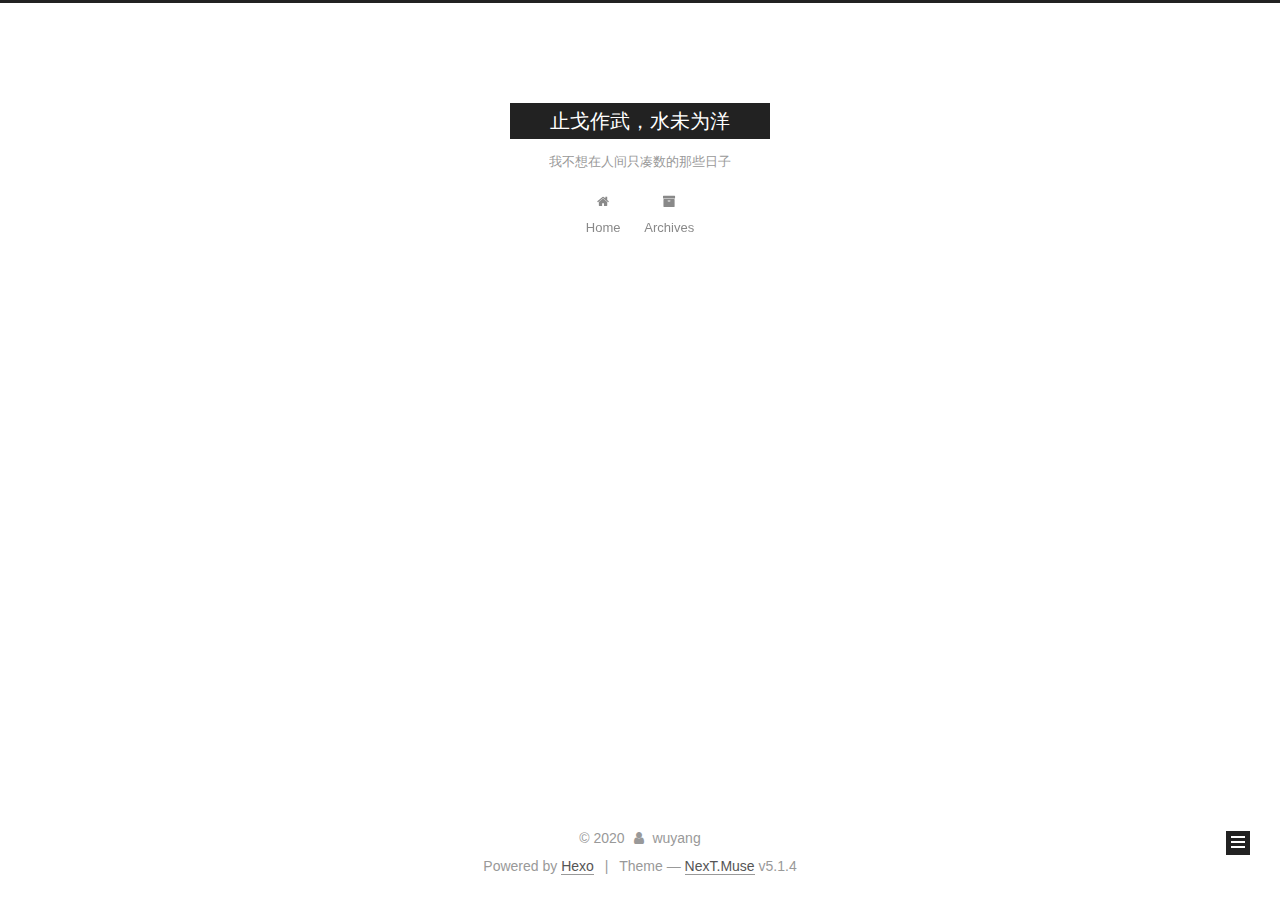
==== archives/index.html @ 4622f563 "Site updated: 2020-03-19 14:45:25" ====
<!DOCTYPE html>



  


<html class="theme-next muse use-motion" lang="en">
<head>
  <meta charset="UTF-8"/>
<meta http-equiv="X-UA-Compatible" content="IE=edge" />
<meta name="viewport" content="width=device-width, initial-scale=1, maximum-scale=1"/>
<meta name="theme-color" content="#222">









<meta http-equiv="Cache-Control" content="no-transform" />
<meta http-equiv="Cache-Control" content="no-siteapp" />
















  
  
  <link href="/lib/fancybox/source/jquery.fancybox.css?v=2.1.5" rel="stylesheet" type="text/css" />







<link href="/lib/font-awesome/css/font-awesome.min.css?v=4.6.2" rel="stylesheet" type="text/css" />

<link href="/css/main.css?v=5.1.4" rel="stylesheet" type="text/css" />


  <link rel="apple-touch-icon" sizes="180x180" href="/images/apple-touch-icon-next.png?v=5.1.4">


  <link rel="icon" type="image/png" sizes="32x32" href="/images/favicon-32x32-next.png?v=5.1.4">


  <link rel="icon" type="image/png" sizes="16x16" href="/images/favicon-16x16-next.png?v=5.1.4">


  <link rel="mask-icon" href="/images/logo.svg?v=5.1.4" color="#222">





  <meta name="keywords" content="Hexo, NexT" />










<meta name="description" content="或绚烂，或腐烂">
<meta property="og:type" content="website">
<meta property="og:title" content="止戈作武，水未为洋">
<meta property="og:url" content="http://yoursite.com/archives/index.html">
<meta property="og:site_name" content="止戈作武，水未为洋">
<meta property="og:description" content="或绚烂，或腐烂">
<meta property="og:locale" content="en_US">
<meta property="article:author" content="wuyang">
<meta property="article:tag" content="wzyn">
<meta name="twitter:card" content="summary">



<script type="text/javascript" id="hexo.configurations">
  var NexT = window.NexT || {};
  var CONFIG = {
    root: '/',
    scheme: 'Muse',
    version: '5.1.4',
    sidebar: {"position":"left","display":"post","offset":12,"b2t":false,"scrollpercent":false,"onmobile":false},
    fancybox: true,
    tabs: true,
    motion: {"enable":true,"async":false,"transition":{"post_block":"fadeIn","post_header":"slideDownIn","post_body":"slideDownIn","coll_header":"slideLeftIn","sidebar":"slideUpIn"}},
    duoshuo: {
      userId: '0',
      author: 'Author'
    },
    algolia: {
      applicationID: '',
      apiKey: '',
      indexName: '',
      hits: {"per_page":10},
      labels: {"input_placeholder":"Search for Posts","hits_empty":"We didn't find any results for the search: ${query}","hits_stats":"${hits} results found in ${time} ms"}
    }
  };
</script>



  <link rel="canonical" href="http://yoursite.com/archives/"/>





  <title>Archive | 止戈作武，水未为洋</title>
  








<meta name="generator" content="Hexo 4.2.0"></head>

<body itemscope itemtype="http://schema.org/WebPage" lang="en">

  
  
    
  

  <div class="container sidebar-position-left page-archive">
    <div class="headband"></div>

    <header id="header" class="header" itemscope itemtype="http://schema.org/WPHeader">
      <div class="header-inner"><div class="site-brand-wrapper">
  <div class="site-meta ">
    

    <div class="custom-logo-site-title">
      <a href="/"  class="brand" rel="start">
        <span class="logo-line-before"><i></i></span>
        <span class="site-title">止戈作武，水未为洋</span>
        <span class="logo-line-after"><i></i></span>
      </a>
    </div>
      
        <p class="site-subtitle">我不想在人间只凑数的那些日子</p>
      
  </div>

  <div class="site-nav-toggle">
    <button>
      <span class="btn-bar"></span>
      <span class="btn-bar"></span>
      <span class="btn-bar"></span>
    </button>
  </div>
</div>

<nav class="site-nav">
  

  
    <ul id="menu" class="menu">
      
        
        <li class="menu-item menu-item-home">
          <a href="/%20" rel="section">
            
              <i class="menu-item-icon fa fa-fw fa-home"></i> <br />
            
            Home
          </a>
        </li>
      
        
        <li class="menu-item menu-item-archives">
          <a href="/archives/%20" rel="section">
            
              <i class="menu-item-icon fa fa-fw fa-archive"></i> <br />
            
            Archives
          </a>
        </li>
      

      
    </ul>
  

  
</nav>



 </div>
    </header>

    <main id="main" class="main">
      <div class="main-inner">
        <div class="content-wrap">
          <div id="content" class="content">
            

  
  
  
  <div class="post-block archive">
    <div id="posts" class="posts-collapse">
      <span class="archive-move-on"></span>

      <span class="archive-page-counter">
        
        
        
          
        
        Um..! 1 post. Keep on posting.
      </span>

      

        
        
        

        
          
          <div class="collection-title">
            <h1 class="archive-year" id="archive-year-2020">2020</h1>
          </div>
        
        

        

  <article class="post post-type-normal" itemscope itemtype="http://schema.org/Article">
    <header class="post-header">

      <h2 class="post-title">
        
            <a class="post-title-link" href="/2020/03/19/hello-zyn/" itemprop="url">
              
                <span itemprop="name">Hello World, this is my birthday</span>
              
            </a>
        
      </h2>

      <div class="post-meta">
        <time class="post-time" itemprop="dateCreated"
              datetime="2020-03-19T12:24:29+08:00"
              content="2020-03-19" >
          03-19
        </time>
      </div>

    </header>
  </article>



      

    </div>
  </div>
  
  
  

  



          </div>
          


          

        </div>
        
          
  
  <div class="sidebar-toggle">
    <div class="sidebar-toggle-line-wrap">
      <span class="sidebar-toggle-line sidebar-toggle-line-first"></span>
      <span class="sidebar-toggle-line sidebar-toggle-line-middle"></span>
      <span class="sidebar-toggle-line sidebar-toggle-line-last"></span>
    </div>
  </div>

  <aside id="sidebar" class="sidebar">
    
    <div class="sidebar-inner">

      

      

      <section class="site-overview-wrap sidebar-panel sidebar-panel-active">
        <div class="site-overview">
          <div class="site-author motion-element" itemprop="author" itemscope itemtype="http://schema.org/Person">
            
              <p class="site-author-name" itemprop="name">wuyang</p>
              <p class="site-description motion-element" itemprop="description">或绚烂，或腐烂</p>
          </div>

          <nav class="site-state motion-element">

            
              <div class="site-state-item site-state-posts">
              
                <a href="/archives/%20%7C%7C%20archive">
              
                  <span class="site-state-item-count">1</span>
                  <span class="site-state-item-name">posts</span>
                </a>
              </div>
            

            

            

          </nav>

          

          

          
          

          
          

          

        </div>
      </section>

      

      

    </div>
  </aside>


        
      </div>
    </main>

    <footer id="footer" class="footer">
      <div class="footer-inner">
        <div class="copyright">&copy; <span itemprop="copyrightYear">2020</span>
  <span class="with-love">
    <i class="fa fa-user"></i>
  </span>
  <span class="author" itemprop="copyrightHolder">wuyang</span>

  
</div>


  <div class="powered-by">Powered by <a class="theme-link" target="_blank" href="https://hexo.io">Hexo</a></div>



  <span class="post-meta-divider">|</span>



  <div class="theme-info">Theme &mdash; <a class="theme-link" target="_blank" href="https://github.com/iissnan/hexo-theme-next">NexT.Muse</a> v5.1.4</div>




        







        
      </div>
    </footer>

    
      <div class="back-to-top">
        <i class="fa fa-arrow-up"></i>
        
      </div>
    

    

  </div>

  

<script type="text/javascript">
  if (Object.prototype.toString.call(window.Promise) !== '[object Function]') {
    window.Promise = null;
  }
</script>









  












  
  
    <script type="text/javascript" src="/lib/jquery/index.js?v=2.1.3"></script>
  

  
  
    <script type="text/javascript" src="/lib/fastclick/lib/fastclick.min.js?v=1.0.6"></script>
  

  
  
    <script type="text/javascript" src="/lib/jquery_lazyload/jquery.lazyload.js?v=1.9.7"></script>
  

  
  
    <script type="text/javascript" src="/lib/velocity/velocity.min.js?v=1.2.1"></script>
  

  
  
    <script type="text/javascript" src="/lib/velocity/velocity.ui.min.js?v=1.2.1"></script>
  

  
  
    <script type="text/javascript" src="/lib/fancybox/source/jquery.fancybox.pack.js?v=2.1.5"></script>
  


  


  <script type="text/javascript" src="/js/src/utils.js?v=5.1.4"></script>

  <script type="text/javascript" src="/js/src/motion.js?v=5.1.4"></script>



  
  

  

  


  <script type="text/javascript" src="/js/src/bootstrap.js?v=5.1.4"></script>



  


  




	





  





  












  





  

  

  

  
  

  

  

  

</body>
</html>
---- css/main.css ----
/* normalize.css v3.0.2 | MIT License | git.io/normalize */
html {
  font-family: sans-serif; /* 1 */
  -ms-text-size-adjust: 100%; /* 2 */
  -webkit-text-size-adjust: 100%; /* 2 */
}
body {
  margin: 0;
}
article,
aside,
details,
figcaption,
figure,
footer,
header,
hgroup,
main,
menu,
nav,
section,
summary {
  display: block;
}
audio,
canvas,
progress,
video {
  display: inline-block; /* 1 */
  vertical-align: baseline; /* 2 */
}
audio:not([controls]) {
  display: none;
  height: 0;
}
[hidden],
template {
  display: none;
}
a {
  background-color: transparent;
}
a:active,
a:hover {
  outline: 0;
}
abbr[title] {
  border-bottom: 1px dotted;
}
b,
strong {
  font-weight: bold;
}
dfn {
  font-style: italic;
}
h1 {
  font-size: 2em;
  margin: 0.67em 0;
}
mark {
  background: #ff0;
  color: #000;
}
small {
  font-size: 80%;
}
sub,
sup {
  font-size: 75%;
  line-height: 0;
  position: relative;
  vertical-align: baseline;
}
sup {
  top: -0.5em;
}
sub {
  bottom: -0.25em;
}
img {
  border: 0;
}
svg:not(:root) {
  overflow: hidden;
}
figure {
  margin: 1em 40px;
}
hr {
  -moz-box-sizing: content-box;
  box-sizing: content-box;
  height: 0;
}
pre {
  overflow: auto;
}
code,
kbd,
pre,
samp {
  font-family: monospace, monospace;
  font-size: 1em;
}
button,
input,
optgroup,
select,
textarea {
  color: inherit; /* 1 */
  font: inherit; /* 2 */
  margin: 0; /* 3 */
}
button {
  overflow: visible;
}
button,
select {
  text-transform: none;
}
button,
html input[type="button"],
input[type="reset"],
input[type="submit"] {
  -webkit-appearance: button; /* 2 */
  cursor: pointer; /* 3 */
}
button[disabled],
html input[disabled] {
  cursor: default;
}
button::-moz-focus-inner,
input::-moz-focus-inner {
  border: 0;
  padding: 0;
}
input {
  line-height: normal;
}
input[type="checkbox"],
input[type="radio"] {
  box-sizing: border-box; /* 1 */
  padding: 0; /* 2 */
}
input[type="number"]::-webkit-inner-spin-button,
input[type="number"]::-webkit-outer-spin-button {
  height: auto;
}
input[type="search"] {
  -webkit-appearance: textfield; /* 1 */
  -moz-box-sizing: content-box;
  -webkit-box-sizing: content-box; /* 2 */
  box-sizing: content-box;
}
input[type="search"]::-webkit-search-cancel-button,
input[type="search"]::-webkit-search-decoration {
  -webkit-appearance: none;
}
fieldset {
  border: 1px solid #c0c0c0;
  margin: 0 2px;
  padding: 0.35em 0.625em 0.75em;
}
legend {
  border: 0; /* 1 */
  padding: 0; /* 2 */
}
textarea {
  overflow: auto;
}
optgroup {
  font-weight: bold;
}
table {
  border-collapse: collapse;
  border-spacing: 0;
}
td,
th {
  padding: 0;
}
::selection {
  background: #262a30;
  color: #fff;
}
body {
  position: relative;
  font-family: 'Lato', "PingFang SC", "Microsoft YaHei", sans-serif;
  font-size: 14px;
  line-height: 2;
  color: #555;
  background: #fff;
}
@media (max-width: 767px) {
  body {
    padding-right: 0 !important;
  }
}
@media (min-width: 768px) and (max-width: 991px) {
  body {
    padding-right: 0 !important;
  }
}
@media (min-width: 1600px) {
  body {
    font-size: 16px;
  }
}
h1,
h2,
h3,
h4,
h5,
h6 {
  margin: 0;
  padding: 0;
  font-weight: bold;
  line-height: 1.5;
  font-family: 'Lato', "PingFang SC", "Microsoft YaHei", sans-serif;
}
h2,
h3,
h4,
h5,
h6 {
  margin: 20px 0 15px;
}
h1 {
  font-size: 22px;
}
@media (max-width: 767px) {
  h1 {
    font-size: 18px;
  }
}
h2 {
  font-size: 20px;
}
@media (max-width: 767px) {
  h2 {
    font-size: 16px;
  }
}
h3 {
  font-size: 18px;
}
@media (max-width: 767px) {
  h3 {
    font-size: 14px;
  }
}
h4 {
  font-size: 16px;
}
@media (max-width: 767px) {
  h4 {
    font-size: 12px;
  }
}
h5 {
  font-size: 14px;
}
@media (max-width: 767px) {
  h5 {
    font-size: 10px;
  }
}
h6 {
  font-size: 12px;
}
@media (max-width: 767px) {
  h6 {
    font-size: 8px;
  }
}
p {
  margin: 0 0 20px 0;
}
a {
  color: #555;
  text-decoration: none;
  outline: none;
  border-bottom: 1px solid #999;
  word-wrap: break-word;
}
a:hover {
  color: #222;
  border-bottom-color: #222;
}
blockquote {
  margin: 0;
  padding: 0;
}
img {
  display: block;
  margin: auto;
  max-width: 100%;
  height: auto;
}
hr {
  margin: 40px 0;
  height: 3px;
  border: none;
  background-color: #ddd;
  background-image: repeating-linear-gradient(-45deg, #fff, #fff 4px, transparent 4px, transparent 8px);
}
blockquote {
  padding: 0 15px;
  color: #666;
  border-left: 4px solid #ddd;
}
blockquote cite::before {
  content: "-";
  padding: 0 5px;
}
dt {
  font-weight: 700;
}
dd {
  margin: 0;
  padding: 0;
}
kbd {
  border: 1px solid #ccc;
  border-radius: 0.2em;
  box-shadow: 0.1em 0.1em 0.2em rgba(0,0,0,0.1);
  background-color: #f9f9f9;
  font-family: inherit;
  background-image: -webkit-linear-gradient(top, #eee, #fff, #eee);
  padding: 0.1em 0.3em;
  white-space: nowrap;
}
.text-left {
  text-align: left;
}
.text-center {
  text-align: center;
}
.text-right {
  text-align: right;
}
.text-justify {
  text-align: justify;
}
.text-nowrap {
  white-space: nowrap;
}
.text-lowercase {
  text-transform: lowercase;
}
.text-uppercase {
  text-transform: uppercase;
}
.text-capitalize {
  text-transform: capitalize;
}
.center-block {
  display: block;
  margin-left: auto;
  margin-right: auto;
}
.clearfix:before,
.clearfix:after {
  content: " ";
  display: table;
}
.clearfix:after {
  clear: both;
}
.pullquote {
  width: 45%;
}
.pullquote.left {
  float: left;
  margin-left: 5px;
  margin-right: 10px;
}
.pullquote.right {
  float: right;
  margin-left: 10px;
  margin-right: 5px;
}
.affix.affix.affix {
  position: fixed;
}
.translation {
  margin-top: -20px;
  font-size: 14px;
  color: #999;
}
.scrollbar-measure {
  width: 100px;
  height: 100px;
  overflow: scroll;
  position: absolute;
  top: -9999px;
}
.use-motion .motion-element {
  opacity: 0;
}
table {
  margin: 20px 0;
  width: 100%;
  border-collapse: collapse;
  border-spacing: 0;
  border: 1px solid #ddd;
  font-size: 14px;
  table-layout: fixed;
  word-wrap: break-all;
}
table>tbody>tr:nth-of-type(odd) {
  background-color: #f9f9f9;
}
table>tbody>tr:hover {
  background-color: #f5f5f5;
}
caption,
th,
td {
  padding: 8px;
  text-align: left;
  vertical-align: middle;
  font-weight: normal;
}
th,
td {
  border-bottom: 3px solid #ddd;
  border-right: 1px solid #eee;
}
th {
  padding-bottom: 10px;
  font-weight: 700;
}
td {
  border-bottom-width: 1px;
}
html,
body {
  height: 100%;
}
.container {
  position: relative;
  min-height: 100%;
}
.header-inner {
  margin: 0 auto;
  padding: 100px 0 70px;
  width: 700px;
}
@media (min-width: 1600px) {
  .container .header-inner {
    width: 900px;
  }
}
.main {
  padding-bottom: 150px;
}
.main-inner {
  margin: 0 auto;
  width: 700px;
}
@media (min-width: 1600px) {
  .container .main-inner {
    width: 900px;
  }
}
.footer {
  position: absolute;
  left: 0;
  bottom: 0;
  width: 100%;
  min-height: 50px;
}
.footer-inner {
  box-sizing: border-box;
  margin: 20px auto;
  width: 700px;
}
@media (min-width: 1600px) {
  .container .footer-inner {
    width: 900px;
  }
}
pre,
.highlight {
  overflow: auto;
  margin: 20px 0;
  padding: 0;
  font-size: 13px;
  color: #4d4d4c;
  background: #f7f7f7;
  line-height: 1.6;
}
pre,
code {
  font-family: consolas, Menlo, "PingFang SC", "Microsoft YaHei", monospace;
}
code {
  padding: 2px 4px;
  word-wrap: break-word;
  color: #555;
  background: #eee;
  border-radius: 3px;
  font-size: 13px;
}
pre {
  padding: 10px;
}
pre code {
  padding: 0;
  color: #4d4d4c;
  background: none;
  text-shadow: none;
}
.highlight {
  border-radius: 1px;
}
.highlight pre {
  border: none;
  margin: 0;
  padding: 10px 0;
}
.highlight table {
  margin: 0;
  width: auto;
  border: none;
}
.highlight td {
  border: none;
  padding: 0;
}
.highlight figcaption {
  font-size: 1em;
  color: #4d4d4c;
  line-height: 1em;
  margin-bottom: 1em;
}
.highlight figcaption:before,
.highlight figcaption:after {
  content: " ";
  display: table;
}
.highlight figcaption:after {
  clear: both;
}
.highlight figcaption a {
  float: right;
  color: #4d4d4c;
}
.highlight figcaption a:hover {
  border-bottom-color: #4d4d4c;
}
.highlight .gutter pre {
  padding-left: 10px;
  padding-right: 10px;
  color: #869194;
  text-align: right;
  background-color: #eff2f3;
}
.highlight .code pre {
  width: 100%;
  padding-left: 10px;
  padding-right: 10px;
  background-color: #f7f7f7;
}
.highlight .line {
  height: 20px;
}
.gutter {
  -webkit-user-select: none;
  -moz-user-select: none;
  -ms-user-select: none;
  user-select: none;
}
.gist table {
  width: auto;
}
.gist table td {
  border: none;
}
pre .deletion {
  background: #fdd;
}
pre .addition {
  background: #dfd;
}
pre .meta {
  color: #8959a8;
}
pre .comment {
  color: #8e908c;
}
pre .variable,
pre .attribute,
pre .tag,
pre .regexp,
pre .ruby .constant,
pre .xml .tag .title,
pre .xml .pi,
pre .xml .doctype,
pre .html .doctype,
pre .css .id,
pre .css .class,
pre .css .pseudo {
  color: #c82829;
}
pre .number,
pre .preprocessor,
pre .built_in,
pre .literal,
pre .params,
pre .constant,
pre .command {
  color: #f5871f;
}
pre .ruby .class .title,
pre .css .rules .attribute,
pre .string,
pre .value,
pre .inheritance,
pre .header,
pre .ruby .symbol,
pre .xml .cdata,
pre .special,
pre .number,
pre .formula {
  color: #718c00;
}
pre .title,
pre .css .hexcolor {
  color: #3e999f;
}
pre .function,
pre .python .decorator,
pre .python .title,
pre .ruby .function .title,
pre .ruby .title .keyword,
pre .perl .sub,
pre .javascript .title,
pre .coffeescript .title {
  color: #4271ae;
}
pre .keyword,
pre .javascript .function {
  color: #8959a8;
}
.full-image.full-image.full-image.full-image {
  border: none;
  max-width: 100%;
  width: auto;
  margin: 20px auto 25px;
}
@media (min-width: 992px) {
  .full-image.full-image.full-image.full-image {
    max-width: none;
    width: 110%;
    margin: 25px -5%;
  }
}
.blockquote-center,
.page-home .post-type-quote blockquote,
.page-post-detail .post-type-quote blockquote {
  position: relative;
  margin: 40px 0;
  padding: 0;
  border-left: none;
  text-align: center;
}
.blockquote-center::before,
.page-home .post-type-quote blockquote::before,
.page-post-detail .post-type-quote blockquote::before,
.blockquote-center::after,
.page-home .post-type-quote blockquote::after,
.page-post-detail .post-type-quote blockquote::after {
  position: absolute;
  content: ' ';
  display: block;
  width: 100%;
  height: 24px;
  opacity: 0.2;
  background-repeat: no-repeat;
  background-position: 0 -6px;
  background-size: 22px 22px;
}
.blockquote-center::before,
.page-home .post-type-quote blockquote::before,
.page-post-detail .post-type-quote blockquote::before {
  top: -20px;
  background-image: url("../images/quote-l.svg");
  border-top: 1px solid #ccc;
}
.blockquote-center::after,
.page-home .post-type-quote blockquote::after,
.page-post-detail .post-type-quote blockquote::after {
  bottom: -20px;
  background-image: url("../images/quote-r.svg");
  border-bottom: 1px solid #ccc;
  background-position: 100% 8px;
}
.blockquote-center p,
.page-home .post-type-quote blockquote p,
.page-post-detail .post-type-quote blockquote p,
.blockquote-center div,
.page-home .post-type-quote blockquote div,
.page-post-detail .post-type-quote blockquote div {
  text-align: center;
}
.post .post-body .group-picture img {
  box-sizing: border-box;
  padding: 0 3px;
  border: none;
}
.post .group-picture-row {
  overflow: hidden;
  margin-top: 6px;
}
.post .group-picture-row:first-child {
  margin-top: 0;
}
.post .group-picture-column {
  float: left;
}
.page-post-detail .post-body .group-picture-column {
  float: none;
  margin-top: 10px;
  width: auto !important;
}
.page-post-detail .post-body .group-picture-column img {
  margin: 0 auto;
}
.page-archive .group-picture-container {
  overflow: hidden;
}
.page-archive .group-picture-row {
  float: left;
}
.page-archive .group-picture-row:first-child {
  margin-top: 6px;
}
.page-archive .group-picture-column {
  max-width: 150px;
  max-height: 150px;
}
.post-body .note {
  position: relative;
  padding: 15px;
  margin-bottom: 20px;
  border: 1px solid #eee;
  border-left-width: 5px;
  border-radius: 3px;
}
.post-body .note h2,
.post-body .note h3,
.post-body .note h4,
.post-body .note h5,
.post-body .note h6 {
  margin-top: 0;
  margin-bottom: 0;
  border-bottom: initial;
  padding-top: 0 !important;
}
.post-body .note p:first-child,
.post-body .note ul:first-child,
.post-body .note ol:first-child,
.post-body .note table:first-child,
.post-body .note pre:first-child,
.post-body .note blockquote:first-child {
  margin-top: 0;
}
.post-body .note p:last-child,
.post-body .note ul:last-child,
.post-body .note ol:last-child,
.post-body .note table:last-child,
.post-body .note pre:last-child,
.post-body .note blockquote:last-child {
  margin-bottom: 0;
}
.post-body .note.default {
  border-left-color: #777;
}
.post-body .note.default h2,
.post-body .note.default h3,
.post-body .note.default h4,
.post-body .note.default h5,
.post-body .note.default h6 {
  color: #777;
}
.post-body .note.primary {
  border-left-color: #6f42c1;
}
.post-body .note.primary h2,
.post-body .note.primary h3,
.post-body .note.primary h4,
.post-body .note.primary h5,
.post-body .note.primary h6 {
  color: #6f42c1;
}
.post-body .note.info {
  border-left-color: #428bca;
}
.post-body .note.info h2,
.post-body .note.info h3,
.post-body .note.info h4,
.post-body .note.info h5,
.post-body .note.info h6 {
  color: #428bca;
}
.post-body .note.success {
  border-left-color: #5cb85c;
}
.post-body .note.success h2,
.post-body .note.success h3,
.post-body .note.success h4,
.post-body .note.success h5,
.post-body .note.success h6 {
  color: #5cb85c;
}
.post-body .note.warning {
  border-left-color: #f0ad4e;
}
.post-body .note.warning h2,
.post-body .note.warning h3,
.post-body .note.warning h4,
.post-body .note.warning h5,
.post-body .note.warning h6 {
  color: #f0ad4e;
}
.post-body .note.danger {
  border-left-color: #d9534f;
}
.post-body .note.danger h2,
.post-body .note.danger h3,
.post-body .note.danger h4,
.post-body .note.danger h5,
.post-body .note.danger h6 {
  color: #d9534f;
}
.post-body .label {
  display: inline;
  padding: 0 2px;
  white-space: nowrap;
}
.post-body .label.default {
  background-color: #f0f0f0;
}
.post-body .label.primary {
  background-color: #efe6f7;
}
.post-body .label.info {
  background-color: #e5f2f8;
}
.post-body .label.success {
  background-color: #e7f4e9;
}
.post-body .label.warning {
  background-color: #fcf6e1;
}
.post-body .label.danger {
  background-color: #fae8eb;
}
.post-body .tabs {
  position: relative;
  display: block;
  margin-bottom: 20px;
  padding-top: 10px;
}
.post-body .tabs ul.nav-tabs {
  margin: 0;
  padding: 0;
  display: flex;
  margin-bottom: -1px;
}
@media (max-width: 413px) {
  .post-body .tabs ul.nav-tabs {
    display: block;
    margin-bottom: 5px;
  }
}
.post-body .tabs ul.nav-tabs li.tab {
  list-style-type: none !important;
  margin: 0 0.25em 0 0;
  border-top: 3px solid transparent;
  border-left: 1px solid transparent;
  border-right: 1px solid transparent;
}
@media (max-width: 413px) {
  .post-body .tabs ul.nav-tabs li.tab {
    margin: initial;
    border-top: 1px solid transparent;
    border-left: 3px solid transparent;
    border-right: 1px solid transparent;
    border-bottom: 1px solid transparent;
  }
}
.post-body .tabs ul.nav-tabs li.tab a {
  outline: 0;
  border-bottom: initial;
  display: block;
  line-height: 1.8em;
  padding: 0.25em 0.75em;
  transition-duration: 0.2s;
  transition-timing-function: ease-out;
  transition-delay: 0s;
}
.post-body .tabs ul.nav-tabs li.tab a i {
  width: 1.285714285714286em;
}
.post-body .tabs ul.nav-tabs li.tab.active {
  border-top: 3px solid #fc6423;
  border-left: 1px solid #ddd;
  border-right: 1px solid #ddd;
  background-color: #fff;
}
@media (max-width: 413px) {
  .post-body .tabs ul.nav-tabs li.tab.active {
    border-top: 1px solid #ddd;
    border-left: 3px solid #fc6423;
    border-right: 1px solid #ddd;
    border-bottom: 1px solid #ddd;
  }
}
.post-body .tabs ul.nav-tabs li.tab.active a {
  cursor: default;
  color: #555;
}
.post-body .tabs .tab-content {
  background-color: #fff;
}
.post-body .tabs .tab-content .tab-pane {
  border: 1px solid #ddd;
  padding: 20px 20px 0 20px;
}
.post-body .tabs .tab-content .tab-pane:not(.active) {
  display: none !important;
}
.post-body .tabs .tab-content .tab-pane.active {
  display: block !important;
}
.btn {
  display: inline-block;
  padding: 0 20px;
  font-size: 14px;
  color: #fff;
  background: #222;
  border: 2px solid #222;
  text-decoration: none;
  border-radius: 0;
  transition-property: background-color;
  transition-duration: 0.2s;
  transition-timing-function: ease-in-out;
  transition-delay: 0s;
  line-height: 2;
}
.btn:hover {
  border-color: #222;
  color: #222;
  background: #fff;
}
.btn +.btn {
  margin: 0 0 8px 8px;
}
.btn .fa-fw {
  width: 1.285714285714286em;
  text-align: left;
}
.btn-bar {
  display: block;
  width: 22px;
  height: 2px;
  background: #555;
  border-radius: 1px;
}
.btn-bar+.btn-bar {
  margin-top: 4px;
}
.pagination {
  margin: 120px 0 40px;
  text-align: center;
  border-top: 1px solid #eee;
}
.page-number-basic,
.pagination .prev,
.pagination .next,
.pagination .page-number,
.pagination .space {
  display: inline-block;
  position: relative;
  top: -1px;
  margin: 0 10px;
  padding: 0 11px;
}
@media (max-width: 767px) {
  .page-number-basic,
  .pagination .prev,
  .pagination .next,
  .pagination .page-number,
  .pagination .space {
    margin: 0 5px;
  }
}
.pagination .prev,
.pagination .next,
.pagination .page-number {
  border-bottom: 0;
  border-top: 1px solid #eee;
  transition-property: border-color;
  transition-duration: 0.2s;
  transition-timing-function: ease-in-out;
  transition-delay: 0s;
}
.pagination .prev:hover,
.pagination .next:hover,
.pagination .page-number:hover {
  border-top-color: #222;
}
.pagination .space {
  padding: 0;
  margin: 0;
}
.pagination .prev {
  margin-left: 0;
}
.pagination .next {
  margin-right: 0;
}
.pagination .page-number.current {
  color: #fff;
  background: #ccc;
  border-top-color: #ccc;
}
@media (max-width: 767px) {
  .pagination {
    border-top: none;
  }
  .pagination .prev,
  .pagination .next,
  .pagination .page-number {
    margin-bottom: 10px;
    border-top: 0;
    border-bottom: 1px solid #eee;
    padding: 0 10px;
  }
  .pagination .prev:hover,
  .pagination .next:hover,
  .pagination .page-number:hover {
    border-bottom-color: #222;
  }
}
.comments {
  margin: 60px 20px 0;
}
.tag-cloud {
  text-align: center;
}
.tag-cloud a {
  display: inline-block;
  margin: 10px;
}
.back-to-top {
  box-sizing: border-box;
  position: fixed;
  bottom: -100px;
  right: 30px;
  z-index: 1050;
  padding: 0 6px;
  width: 24px;
  background: #222;
  font-size: 12px;
  opacity: 1;
  color: #fff;
  cursor: pointer;
  text-align: center;
  -webkit-transform: translateZ(0);
  transition-property: bottom;
  transition-duration: 0.2s;
  transition-timing-function: ease-in-out;
  transition-delay: 0s;
}
@media (min-width: 768px) and (max-width: 991px) {
  .back-to-top {
    display: none !important;
  }
}
@media (max-width: 767px) {
  .back-to-top {
    display: none !important;
  }
}
.back-to-top.back-to-top-on {
  bottom: 19px;
}
.header {
  background: transparent;
}
.header-inner {
  position: relative;
}
.headband {
  height: 3px;
  background: #222;
}
.site-meta {
  margin: 0;
  text-align: center;
}
@media (max-width: 767px) {
  .site-meta {
    text-align: center;
  }
}
.brand {
  position: relative;
  display: inline-block;
  padding: 0 40px;
  color: #fff;
  background: #222;
  border-bottom: none;
}
.brand:hover {
  color: #fff;
}
.logo {
  display: inline-block;
  margin-right: 5px;
  line-height: 36px;
  vertical-align: top;
}
.site-title {
  display: inline-block;
  vertical-align: top;
  line-height: 36px;
  font-size: 20px;
  font-weight: normal;
  font-family: 'Lato', "PingFang SC", "Microsoft YaHei", sans-serif;
}
.site-subtitle {
  margin-top: 10px;
  font-size: 13px;
  color: #999;
}
.use-motion .brand {
  opacity: 0;
}
.use-motion .logo,
.use-motion .site-title,
.use-motion .site-subtitle {
  opacity: 0;
  position: relative;
  top: -10px;
}
.site-nav-toggle {
  display: none;
  position: absolute;
  top: 10px;
  left: 10px;
}
@media (max-width: 767px) {
  .site-nav-toggle {
    display: block;
  }
}
.site-nav-toggle button {
  margin-top: 2px;
  padding: 9px 10px;
  background: transparent;
  border: none;
}
@media (max-width: 767px) {
  .site-nav {
    display: none;
    margin: 0 -10px;
    padding: 0 10px;
    clear: both;
    border-top: 1px solid #ddd;
  }
}
@media (min-width: 768px) and (max-width: 991px) {
  .site-nav {
    display: block !important;
  }
}
@media (min-width: 992px) {
  .site-nav {
    display: block !important;
  }
}
.menu {
  margin-top: 20px;
  padding-left: 0;
  text-align: center;
}
.menu .menu-item {
  display: inline-block;
  margin: 0 10px;
  list-style: none;
}
@media screen and (max-width: 767px) {
  .menu .menu-item {
    margin-top: 10px;
  }
}
.menu .menu-item a {
  display: block;
  font-size: 13px;
  line-height: inherit;
  border-bottom: 1px solid transparent;
  transition-property: border-color;
  transition-duration: 0.2s;
  transition-timing-function: ease-in-out;
  transition-delay: 0s;
}
.menu .menu-item a:hover {
  border-bottom-color: #222;
}
.menu .menu-item .fa {
  margin-right: 5px;
}
.use-motion .menu-item {
  opacity: 0;
}
.post-body {
  font-family: 'Lato', "PingFang SC", "Microsoft YaHei", sans-serif;
}
@media (max-width: 767px) {
  .post-body {
    word-break: break-word;
  }
}
.post-body .fancybox img {
  display: block !important;
  margin: 0 auto;
  cursor: pointer;
  cursor: zoom-in;
  cursor: -webkit-zoom-in;
}
.post-body .image-caption,
.post-body .figure .caption {
  margin: -20px auto 15px;
  text-align: center;
  font-size: 14px;
  color: #999;
  font-weight: bold;
  line-height: 1;
}
.post-sticky-flag {
  display: inline-block;
  font-size: 16px;
  -ms-transform: rotate(30deg);
  -webkit-transform: rotate(30deg);
  -moz-transform: rotate(30deg);
  -ms-transform: rotate(30deg);
  -o-transform: rotate(30deg);
  transform: rotate(30deg);
}
.use-motion .post-block,
.use-motion .pagination,
.use-motion .comments {
  opacity: 0;
}
.use-motion .post-header {
  opacity: 0;
}
.use-motion .post-body {
  opacity: 0;
}
.use-motion .collection-title {
  opacity: 0;
}
.posts-expand {
  padding-top: 40px;
}
@media (max-width: 767px) {
  .posts-expand {
    margin: 0 20px;
  }
  .post-body pre .gutter pre {
    padding-right: 10px;
  }
  .post-body .highlight {
    margin-left: 0px;
    margin-right: 0px;
    padding: 0;
  }
  .post-body .highlight .gutter pre {
    padding-right: 10px;
  }
}
@media (min-width: 992px) {
  .posts-expand .post-body {
    text-align: justify;
  }
}
.posts-expand .post-body h2,
.posts-expand .post-body h3,
.posts-expand .post-body h4,
.posts-expand .post-body h5,
.posts-expand .post-body h6 {
  padding-top: 10px;
}
.posts-expand .post-body h2 .header-anchor,
.posts-expand .post-body h3 .header-anchor,
.posts-expand .post-body h4 .header-anchor,
.posts-expand .post-body h5 .header-anchor,
.posts-expand .post-body h6 .header-anchor {
  float: right;
  margin-left: 10px;
  color: #ccc;
  border-bottom-style: none;
  visibility: hidden;
}
.posts-expand .post-body h2 .header-anchor:hover,
.posts-expand .post-body h3 .header-anchor:hover,
.posts-expand .post-body h4 .header-anchor:hover,
.posts-expand .post-body h5 .header-anchor:hover,
.posts-expand .post-body h6 .header-anchor:hover {
  color: inherit;
}
.posts-expand .post-body h2:hover .header-anchor,
.posts-expand .post-body h3:hover .header-anchor,
.posts-expand .post-body h4:hover .header-anchor,
.posts-expand .post-body h5:hover .header-anchor,
.posts-expand .post-body h6:hover .header-anchor {
  visibility: visible;
}
.posts-expand .post-body ul li {
  list-style: circle;
}
.posts-expand .post-body img {
  box-sizing: border-box;
  margin: auto;
  padding: 3px;
  border: 1px solid #ddd;
}
.posts-expand .post-body .fancybox img {
  margin: 0 auto 25px;
}
@media (max-width: 767px) {
  .posts-collapse {
    margin: 0 20px;
  }
  .posts-collapse .post-title,
  .posts-collapse .post-meta {
    display: block;
    width: auto;
    text-align: left;
  }
}
.posts-collapse {
  position: relative;
  z-index: 1010;
  margin-left: 55px;
}
.posts-collapse::after {
  content: " ";
  position: absolute;
  top: 20px;
  left: 0;
  margin-left: -2px;
  width: 4px;
  height: 100%;
  background: #f5f5f5;
  z-index: -1;
}
@media (max-width: 767px) {
  .posts-collapse {
    margin: 0 20px;
  }
}
.posts-collapse .collection-title {
  position: relative;
  margin: 60px 0;
}
.posts-collapse .collection-title h1,
.posts-collapse .collection-title h2 {
  margin-left: 20px;
}
.posts-collapse .collection-title small {
  color: #bbb;
  margin-left: 5px;
}
.posts-collapse .collection-title::before {
  content: " ";
  position: absolute;
  left: 0;
  top: 50%;
  margin-left: -4px;
  margin-top: -4px;
  width: 8px;
  height: 8px;
  background: #bbb;
  border-radius: 50%;
}
.posts-collapse .post {
  margin: 30px 0;
}
.posts-collapse .post-header {
  position: relative;
  transition-duration: 0.2s;
  transition-timing-function: ease-in-out;
  transition-delay: 0s;
  transition-property: border;
  border-bottom: 1px dashed #ccc;
}
.posts-collapse .post-header::before {
  content: " ";
  position: absolute;
  left: 0;
  top: 12px;
  width: 6px;
  height: 6px;
  margin-left: -4px;
  background: #bbb;
  border-radius: 50%;
  border: 1px solid #fff;
  transition-duration: 0.2s;
  transition-timing-function: ease-in-out;
  transition-delay: 0s;
  transition-property: background;
}
.posts-collapse .post-header:hover {
  border-bottom-color: #666;
}
.posts-collapse .post-header:hover::before {
  background: #222;
}
.posts-collapse .post-meta {
  position: absolute;
  font-size: 12px;
  left: 20px;
  top: 5px;
}
.posts-collapse .post-comments-count {
  display: none;
}
.posts-collapse .post-title {
  margin-left: 60px;
  font-size: 16px;
  font-weight: normal;
  line-height: inherit;
}
.posts-collapse .post-title::after {
  margin-left: 3px;
  opacity: 0.6;
}
.posts-collapse .post-title a {
  color: #666;
  border-bottom: none;
}
.page-home .post-type-quote .post-header,
.page-post-detail .post-type-quote .post-header,
.page-home .post-type-quote .post-tags,
.page-post-detail .post-type-quote .post-tags {
  display: none;
}
.posts-expand .post-title {
  text-align: center;
  word-break: break-word;
  font-weight: 400;
}
.posts-expand .post-title-link {
  display: inline-block;
  position: relative;
  color: #555;
  border-bottom: none;
  line-height: 1.2;
  vertical-align: top;
}
.posts-expand .post-title-link::before {
  content: "";
  position: absolute;
  width: 100%;
  height: 2px;
  bottom: 0;
  left: 0;
  background-color: #000;
  visibility: hidden;
  -webkit-transform: scaleX(0);
  -moz-transform: scaleX(0);
  -ms-transform: scaleX(0);
  -o-transform: scaleX(0);
  transform: scaleX(0);
  transition-duration: 0.2s;
  transition-timing-function: ease-in-out;
  transition-delay: 0s;
}
.posts-expand .post-title-link:hover::before {
  visibility: visible;
  -webkit-transform: scaleX(1);
  -moz-transform: scaleX(1);
  -ms-transform: scaleX(1);
  -o-transform: scaleX(1);
  transform: scaleX(1);
}
.posts-expand .post-title-link .fa {
  font-size: 16px;
}
.posts-expand .post-meta {
  margin: 3px 0 60px 0;
  color: #999;
  font-family: 'Lato', "PingFang SC", "Microsoft YaHei", sans-serif;
  font-size: 12px;
  text-align: center;
}
.posts-expand .post-meta .post-category-list {
  display: inline-block;
  margin: 0;
  padding: 3px;
}
.posts-expand .post-meta .post-category-list-link {
  color: #999;
}
.posts-expand .post-meta .post-description {
  font-size: 14px;
  margin-top: 2px;
}
.post-meta-divider {
  margin: 0 0.5em;
}
.post-meta-item-icon {
  margin-right: 3px;
}
@media (min-width: 768px) and (max-width: 991px) {
  .post-meta-item-icon {
    display: inline-block;
  }
}
@media (max-width: 767px) {
  .post-meta-item-icon {
    display: inline-block;
  }
}
@media (min-width: 768px) and (max-width: 991px) {
  .post-meta-item-text {
    display: none;
  }
}
@media (max-width: 767px) {
  .post-meta-item-text {
    display: none;
  }
}
@media (max-width: 767px) {
  .posts-expand .post-comments-count {
    display: none;
  }
}
.post-button {
  margin-top: 40px;
}
.posts-expand .post-tags {
  margin-top: 40px;
  text-align: center;
}
.posts-expand .post-tags a {
  display: inline-block;
  margin-right: 10px;
  font-size: 13px;
}
.post-nav {
  display: table;
  margin-top: 15px;
  width: 100%;
  border-top: 1px solid #eee;
}
.post-nav-divider {
  display: table-cell;
  width: 10%;
}
.post-nav-item {
  display: table-cell;
  padding: 10px 0 0 0;
  width: 45%;
  vertical-align: top;
}
.post-nav-item a {
  position: relative;
  display: block;
  line-height: 25px;
  font-size: 14px;
  color: #555;
  border-bottom: none;
}
.post-nav-item a:hover {
  color: #222;
  border-bottom: none;
}
.post-nav-item a:active {
  top: 2px;
}
.post-nav-item .fa {
  position: absolute;
  top: 8px;
  left: 0;
  font-size: 12px;
}
.post-nav-next a {
  padding-left: 15px;
}
.post-nav-prev {
  text-align: right;
}
.post-nav-prev a {
  padding-right: 15px;
}
.post-nav-prev .fa {
  right: 0;
  left: auto;
}
.posts-expand .post-eof {
  display: block;
  margin: 80px auto 60px;
  width: 8%;
  height: 1px;
  background: #ccc;
  text-align: center;
}
.post:last-child .post-eof.post-eof.post-eof {
  display: none;
}
.post-gallery {
  display: table;
  table-layout: fixed;
  width: 100%;
  border-collapse: separate;
}
.post-gallery-row {
  display: table-row;
}
.post-gallery .post-gallery-img {
  display: table-cell;
  text-align: center;
  vertical-align: middle;
  border: none;
}
.post-gallery .post-gallery-img img {
  max-width: 100%;
  max-height: 100%;
  border: none;
}
.fancybox-close,
.fancybox-close:hover {
  border: none;
}
.rtl.post-body p,
.rtl.post-body a,
.rtl.post-body h1,
.rtl.post-body h2,
.rtl.post-body h3,
.rtl.post-body h4,
.rtl.post-body h5,
.rtl.post-body h6,
.rtl.post-body li,
.rtl.post-body ul,
.rtl.post-body ol {
  direction: rtl;
  font-family: UKIJ Ekran;
}
.rtl.post-title {
  font-family: UKIJ Ekran;
}
.sidebar {
  position: fixed;
  right: 0;
  top: 0;
  bottom: 0;
  width: 0;
  z-index: 1040;
  box-shadow: inset 0 2px 6px #000;
  background: #222;
  -webkit-transform: translateZ(0);
}
.sidebar a {
  color: #999;
  border-bottom-color: #555;
}
.sidebar a:hover {
  color: #eee;
}
@media (min-width: 768px) and (max-width: 991px) {
  .sidebar {
    display: none !important;
  }
}
@media (max-width: 767px) {
  .sidebar {
    display: none !important;
  }
}
.sidebar-inner {
  position: relative;
  padding: 20px 10px;
  color: #999;
  text-align: center;
}
.site-overview-wrap {
  overflow: hidden;
}
.site-overview {
  overflow-y: auto;
  overflow-x: hidden;
}
.sidebar-toggle {
  position: fixed;
  right: 30px;
  bottom: 45px;
  width: 14px;
  height: 14px;
  padding: 5px;
  background: #222;
  line-height: 0;
  z-index: 1050;
  cursor: pointer;
  -webkit-transform: translateZ(0);
}
@media (min-width: 768px) and (max-width: 991px) {
  .sidebar-toggle {
    display: none !important;
  }
}
@media (max-width: 767px) {
  .sidebar-toggle {
    display: none !important;
  }
}
.sidebar-toggle-line {
  position: relative;
  display: inline-block;
  vertical-align: top;
  height: 2px;
  width: 100%;
  background: #fff;
  margin-top: 3px;
}
.sidebar-toggle-line:first-child {
  margin-top: 0;
}
.site-author-image {
  display: block;
  margin: 0 auto;
  padding: 2px;
  max-width: 96px;
  height: auto;
  border: 2px solid #333;
}
.site-author-name {
  margin: 5px 0 0;
  text-align: center;
  color: #f5f5f5;
  font-weight: normal;
}
.site-description {
  margin-top: 5px;
  text-align: center;
  font-size: 14px;
  color: #999;
}
.site-state {
  overflow: hidden;
  line-height: 1.4;
  white-space: nowrap;
  text-align: center;
}
.site-state-item {
  display: inline-block;
  padding: 0 15px;
  border-left: 1px solid #333;
}
.site-state-item:first-child {
  border-left: none;
}
.site-state-item a {
  border-bottom: none;
}
.site-state-item-count {
  display: block;
  text-align: center;
  color: inherit;
  font-weight: 600;
  font-size: 18px;
}
.site-state-item-name {
  font-size: 13px;
  color: inherit;
}
.feed-link {
  margin-top: 20px;
}
.feed-link a {
  display: inline-block;
  padding: 0 15px;
  color: #fc6423;
  border: 1px solid #fc6423;
  border-radius: 4px;
}
.feed-link a i {
  color: #fc6423;
  font-size: 14px;
}
.feed-link a:hover {
  color: #fff;
  background: #fc6423;
}
.feed-link a:hover i {
  color: #fff;
}
.links-of-author {
  margin-top: 20px;
}
.links-of-author a {
  display: inline-block;
  vertical-align: middle;
  margin-right: 10px;
  margin-bottom: 10px;
  border-bottom-color: #555;
  font-size: 13px;
}
.links-of-author a:before {
  display: inline-block;
  vertical-align: middle;
  margin-right: 3px;
  content: " ";
  width: 4px;
  height: 4px;
  border-radius: 50%;
  background: #298bff;
}
.links-of-blogroll {
  font-size: 13px;
}
.links-of-blogroll-title {
  margin-top: 20px;
  font-size: 14px;
  font-weight: 600;
}
.links-of-blogroll-list {
  margin: 0;
  padding: 0;
  list-style: none;
}
.links-of-blogroll-item {
  padding: 2px 10px;
}
.links-of-blogroll-item a {
  max-width: 280px;
  box-sizing: border-box;
  display: inline-block;
  overflow: hidden;
  white-space: nowrap;
  text-overflow: ellipsis;
}
.sidebar-nav {
  margin: 0 0 20px;
  padding-left: 0;
}
.sidebar-nav li {
  display: inline-block;
  cursor: pointer;
  border-bottom: 1px solid transparent;
  font-size: 14px;
  color: #555;
}
.sidebar-nav li:hover {
  color: #f5f5f5;
}
.page-post-detail .sidebar-nav-toc {
  padding: 0 5px;
}
.page-post-detail .sidebar-nav-overview {
  margin-left: 10px;
}
.sidebar-nav .sidebar-nav-active {
  color: #87daff;
  border-bottom-color: #87daff;
}
.sidebar-nav .sidebar-nav-active:hover {
  color: #87daff;
}
.sidebar-panel {
  display: none;
}
.sidebar-panel-active {
  display: block;
}
.post-toc-empty {
  font-size: 14px;
  color: #666;
}
.post-toc-wrap {
  overflow: hidden;
}
.post-toc {
  overflow: auto;
}
.post-toc ol {
  margin: 0;
  padding: 0 2px 5px 10px;
  text-align: left;
  list-style: none;
  font-size: 14px;
}
.post-toc ol > ol {
  padding-left: 0;
}
.post-toc ol a {
  transition-duration: 0.2s;
  transition-timing-function: ease-in-out;
  transition-delay: 0s;
  transition-property: all;
  color: #999;
  border-bottom-color: #555;
}
.post-toc ol a:hover {
  color: #ccc;
  border-bottom-color: #ccc;
}
.post-toc .nav-item {
  overflow: hidden;
  text-overflow: ellipsis;
  text-align: justify;
  white-space: nowrap;
  line-height: 1.8;
}
.post-toc .nav .nav-child {
  display: none;
}
.post-toc .nav .active > .nav-child {
  display: block;
}
.post-toc .nav .active-current > .nav-child {
  display: block;
}
.post-toc .nav .active-current > .nav-child > .nav-item {
  display: block;
}
.post-toc .nav .active > a {
  color: #87daff;
  border-bottom-color: #87daff;
}
.post-toc .nav .active-current > a {
  color: #87daff;
}
.post-toc .nav .active-current > a:hover {
  color: #87daff;
}
.footer {
  font-size: 14px;
  color: #999;
}
.footer img {
  border: none;
}
.footer-inner {
  text-align: center;
}
.with-love {
  display: inline-block;
  margin: 0 5px;
}
.powered-by,
.theme-info {
  display: inline-block;
}
.cc-license {
  margin-top: 10px;
  text-align: center;
}
.cc-license .cc-opacity {
  opacity: 0.7;
  border-bottom: none;
}
.cc-license .cc-opacity:hover {
  opacity: 0.9;
}
.cc-license img {
  display: inline-block;
}
.theme-next #ds-thread #ds-reset {
  color: #555;
}
.theme-next #ds-thread #ds-reset .ds-replybox {
  margin-bottom: 30px;
}
.theme-next #ds-thread #ds-reset .ds-replybox .ds-avatar,
.theme-next #ds-reset .ds-avatar img {
  box-shadow: none;
}
.theme-next #ds-thread #ds-reset .ds-textarea-wrapper {
  border-color: #c7d4e1;
  background: none;
  border-top-right-radius: 3px;
  border-top-left-radius: 3px;
}
.theme-next #ds-thread #ds-reset .ds-textarea-wrapper textarea {
  height: 60px;
}
.theme-next #ds-reset .ds-rounded-top {
  border-radius: 0;
}
.theme-next #ds-thread #ds-reset .ds-post-toolbar {
  box-sizing: border-box;
  border: 1px solid #c7d4e1;
  background: #f6f8fa;
}
.theme-next #ds-thread #ds-reset .ds-post-options {
  height: 40px;
  border: none;
  background: none;
}
.theme-next #ds-thread #ds-reset .ds-toolbar-buttons {
  top: 11px;
}
.theme-next #ds-thread #ds-reset .ds-sync {
  top: 5px;
}
.theme-next #ds-thread #ds-reset .ds-post-button {
  top: 4px;
  right: 5px;
  width: 90px;
  height: 30px;
  border: 1px solid #c5ced7;
  border-radius: 3px;
  background-image: linear-gradient(#fbfbfc, #f5f7f9);
  color: #60676d;
}
.theme-next #ds-thread #ds-reset .ds-post-button:hover {
  background-position: 0 -30px;
  color: #60676d;
}
.theme-next #ds-thread #ds-reset .ds-comments-info {
  padding: 10px 0;
}
.theme-next #ds-thread #ds-reset .ds-sort {
  display: none;
}
.theme-next #ds-thread #ds-reset li.ds-tab a.ds-current {
  border: none;
  background: #f6f8fa;
  color: #60676d;
}
.theme-next #ds-thread #ds-reset li.ds-tab a.ds-current:hover {
  background-color: #e9f0f7;
  color: #60676d;
}
.theme-next #ds-thread #ds-reset li.ds-tab a {
  border-radius: 2px;
  padding: 5px;
}
.theme-next #ds-thread #ds-reset .ds-login-buttons p {
  color: #999;
  line-height: 36px;
}
.theme-next #ds-thread #ds-reset .ds-login-buttons .ds-service-list li {
  height: 28px;
}
.theme-next #ds-thread #ds-reset .ds-service-list a {
  background: none;
  padding: 5px;
  border: 1px solid;
  border-radius: 3px;
  text-align: center;
}
.theme-next #ds-thread #ds-reset .ds-service-list a:hover {
  color: #fff;
  background: #666;
}
.theme-next #ds-thread #ds-reset .ds-service-list .ds-weibo {
  color: #fc9b00;
  border-color: #fc9b00;
}
.theme-next #ds-thread #ds-reset .ds-service-list .ds-weibo:hover {
  background: #fc9b00;
}
.theme-next #ds-thread #ds-reset .ds-service-list .ds-qq {
  color: #60a3ec;
  border-color: #60a3ec;
}
.theme-next #ds-thread #ds-reset .ds-service-list .ds-qq:hover {
  background: #60a3ec;
}
.theme-next #ds-thread #ds-reset .ds-service-list .ds-renren {
  color: #2e7ac4;
  border-color: #2e7ac4;
}
.theme-next #ds-thread #ds-reset .ds-service-list .ds-renren:hover {
  background: #2e7ac4;
}
.theme-next #ds-thread #ds-reset .ds-service-list .ds-douban {
  color: #37994c;
  border-color: #37994c;
}
.theme-next #ds-thread #ds-reset .ds-service-list .ds-douban:hover {
  background: #37994c;
}
.theme-next #ds-thread #ds-reset .ds-service-list .ds-kaixin {
  color: #fef20d;
  border-color: #fef20d;
}
.theme-next #ds-thread #ds-reset .ds-service-list .ds-kaixin:hover {
  background: #fef20d;
}
.theme-next #ds-thread #ds-reset .ds-service-list .ds-netease {
  color: #f00;
  border-color: #f00;
}
.theme-next #ds-thread #ds-reset .ds-service-list .ds-netease:hover {
  background: #f00;
}
.theme-next #ds-thread #ds-reset .ds-service-list .ds-sohu {
  color: #ffcb05;
  border-color: #ffcb05;
}
.theme-next #ds-thread #ds-reset .ds-service-list .ds-sohu:hover {
  background: #ffcb05;
}
.theme-next #ds-thread #ds-reset .ds-service-list .ds-baidu {
  color: #2831e0;
  border-color: #2831e0;
}
.theme-next #ds-thread #ds-reset .ds-service-list .ds-baidu:hover {
  background: #2831e0;
}
.theme-next #ds-thread #ds-reset .ds-service-list .ds-google {
  color: #166bec;
  border-color: #166bec;
}
.theme-next #ds-thread #ds-reset .ds-service-list .ds-google:hover {
  background: #166bec;
}
.theme-next #ds-thread #ds-reset .ds-service-list .ds-weixin {
  color: #00ce0d;
  border-color: #00ce0d;
}
.theme-next #ds-thread #ds-reset .ds-service-list .ds-weixin:hover {
  background: #00ce0d;
}
.theme-next #ds-thread #ds-reset .ds-service-list .ds-more-services {
  border: none;
}
.theme-next #ds-thread #ds-reset .ds-service-list .ds-more-services:hover {
  background: none;
}
.theme-next #ds-reset .duoshuo-ua-admin {
  display: inline-block;
  color: #f00;
}
.theme-next #ds-reset .duoshuo-ua-platform,
.theme-next #ds-reset .duoshuo-ua-browser {
  color: #ccc;
}
.theme-next #ds-reset .duoshuo-ua-platform .fa,
.theme-next #ds-reset .duoshuo-ua-browser .fa {
  display: inline-block;
  margin-right: 3px;
}
.theme-next #ds-reset .duoshuo-ua-separator {
  display: inline-block;
  margin-left: 5px;
}
.theme-next .this_ua {
  background-color: #ccc !important;
  border-radius: 4px;
  padding: 0 5px !important;
  margin: 1px 1px !important;
  border: 1px solid #bbb !important;
  color: #fff;
  display: inline-block !important;
}
.theme-next .this_ua.admin {
  background-color: #d9534f !important;
  border-color: #d9534f !important;
}
.theme-next .this_ua.platform.iOS,
.theme-next .this_ua.platform.Mac,
.theme-next .this_ua.platform.Windows {
  background-color: #39b3d7 !important;
  border-color: #46b8da !important;
}
.theme-next .this_ua.platform.Linux {
  background-color: #3a3a3a !important;
  border-color: #1f1f1f !important;
}
.theme-next .this_ua.platform.Android {
  background-color: #00c47d !important;
  border-color: #01b171 !important;
}
.theme-next .this_ua.browser.Mobile,
.theme-next .this_ua.browser.Chrome {
  background-color: #5cb85c !important;
  border-color: #4cae4c !important;
}
.theme-next .this_ua.browser.Firefox {
  background-color: #f0ad4e !important;
  border-color: #eea236 !important;
}
.theme-next .this_ua.browser.Maxthon,
.theme-next .this_ua.browser.IE {
  background-color: #428bca !important;
  border-color: #357ebd !important;
}
.theme-next .this_ua.browser.baidu,
.theme-next .this_ua.browser.UCBrowser,
.theme-next .this_ua.browser.Opera {
  background-color: #d9534f !important;
  border-color: #d43f3a !important;
}
.theme-next .this_ua.browser.Android,
.theme-next .this_ua.browser.QQBrowser {
  background-color: #78ace9 !important;
  border-color: #4cae4c !important;
}
.post-spread {
  margin-top: 20px;
  text-align: center;
}
.jiathis_style {
  display: inline-block;
}
.jiathis_style a {
  border: none;
}
.fa {
  font-family: FontAwesome !important;
}
.post-spread {
  margin-top: 20px;
  text-align: center;
}
.bdshare-slide-button-box a {
  border: none;
}
.bdsharebuttonbox {
  display: inline-block;
}
.bdsharebuttonbox a {
  border: none;
}
.local-search-pop-overlay {
  position: fixed;
  width: 100%;
  height: 100%;
  top: 0;
  left: 0;
  z-index: 2080;
  background-color: rgba(0,0,0,0.3);
}
.local-search-popup {
  display: none;
  position: fixed;
  top: 10%;
  left: 50%;
  margin-left: -350px;
  width: 700px;
  height: 80%;
  padding: 0;
  background: #fff;
  color: #333;
  z-index: 9999;
  border-radius: 5px;
}
@media (max-width: 767px) {
  .local-search-popup {
    padding: 0;
    top: 0;
    left: 0;
    margin: 0;
    width: 100%;
    height: 100%;
    border-radius: 0;
  }
}
.local-search-popup ul.search-result-list {
  padding: 0;
  margin: 0 5px;
}
.local-search-popup p.search-result {
  border-bottom: 1px dashed #ccc;
  padding: 5px 0;
}
.local-search-popup a.search-result-title {
  font-weight: bold;
  font-size: 16px;
}
.local-search-popup .search-keyword {
  border-bottom: 1px dashed #f00;
  font-weight: bold;
  color: #f00;
}
.local-search-popup .local-search-header {
  padding: 5px;
  height: 36px;
  background: #f5f5f5;
  border-top-left-radius: 5px;
  border-top-right-radius: 5px;
}
.local-search-popup #local-search-result {
  overflow: auto;
  position: relative;
  padding: 5px 25px;
  height: calc(100% - 55px);
}
.local-search-popup .local-search-input-wrapper {
  display: inline-block;
  width: calc(100% - 90px);
  height: 36px;
  line-height: 36px;
  padding: 0 5px;
}
.local-search-popup .local-search-input-wrapper input {
  padding: 8px 0;
  height: 20px;
  display: block;
  width: 100%;
  outline: none;
  border: none;
  background: transparent;
  vertical-align: middle;
}
.local-search-popup .search-icon,
.local-search-popup .popup-btn-close {
  display: inline-block;
  font-size: 18px;
  color: #999;
  height: 36px;
  width: 18px;
  padding-left: 10px;
  padding-right: 10px;
}
.local-search-popup .search-icon {
  float: left;
}
.local-search-popup .popup-btn-close {
  border-left: 1px solid #eee;
  float: right;
  cursor: pointer;
}
.local-search-popup #no-result {
  position: absolute;
  left: 50%;
  top: 50%;
  -webkit-transform: translate(-50%, -50%);
  -webkit-transform: translate(-50%, -50%);
  -moz-transform: translate(-50%, -50%);
  -ms-transform: translate(-50%, -50%);
  -o-transform: translate(-50%, -50%);
  transform: translate(-50%, -50%);
  color: #ccc;
}
.site-uv,
.site-pv,
.page-pv {
  display: inline-block;
}
.site-uv .busuanzi-value,
.site-pv .busuanzi-value,
.page-pv .busuanzi-value {
  margin: 0 5px;
}
.site-uv {
  margin-right: 10px;
}
.site-uv::after {
  content: "|";
  padding-left: 10px;
}
.page-archive .archive-page-counter {
  position: relative;
  top: 3px;
  left: 20px;
}
@media (max-width: 767px) {
  .page-archive .archive-page-counter {
    top: 5px;
  }
}
.page-archive .posts-collapse .archive-move-on {
  position: absolute;
  top: 11px;
  left: 0;
  margin-left: -6px;
  width: 10px;
  height: 10px;
  opacity: 0.5;
  background: #555;
  border: 1px solid #fff;
  border-radius: 50%;
}
.category-all-page .category-all-title {
  text-align: center;
}
.category-all-page .category-all {
  margin-top: 20px;
}
.category-all-page .category-list {
  margin: 0;
  padding: 0;
  list-style: none;
}
.category-all-page .category-list-item {
  margin: 5px 10px;
}
.category-all-page .category-list-count {
  color: #bbb;
}
.category-all-page .category-list-count:before {
  display: inline;
  content: " (";
}
.category-all-page .category-list-count:after {
  display: inline;
  content: ") ";
}
.category-all-page .category-list-child {
  padding-left: 10px;
}
#schedule ul#event-list {
  padding-left: 30px;
}
#schedule ul#event-list hr {
  margin: 20px 0 45px 0 !important;
  background: #222;
}
#schedule ul#event-list hr:after {
  display: inline-block;
  content: 'NOW';
  background: #222;
  color: #fff;
  font-weight: bold;
  text-align: right;
  padding: 0 5px;
}
#schedule ul#event-list li.event {
  margin: 20px 0px;
  background: #f9f9f9;
  padding-left: 10px;
  min-height: 40px;
}
#schedule ul#event-list li.event h2.event-summary {
  margin: 0;
  padding-bottom: 3px;
}
#schedule ul#event-list li.event h2.event-summary:before {
  display: inline-block;
  font-family: FontAwesome;
  font-size: 8px;
  content: '\f111';
  vertical-align: middle;
  margin-right: 25px;
  color: #bbb;
}
#schedule ul#event-list li.event span.event-relative-time {
  display: inline-block;
  font-size: 12px;
  font-weight: 400;
  padding-left: 12px;
  color: #bbb;
}
#schedule ul#event-list li.event span.event-details {
  display: block;
  color: #bbb;
  margin-left: 56px;
  padding-top: 3px;
  padding-bottom: 6px;
  text-indent: -24px;
  line-height: 18px;
}
#schedule ul#event-list li.event span.event-details:before {
  text-indent: 0;
  display: inline-block;
  width: 14px;
  font-family: FontAwesome;
  text-align: center;
  margin-right: 9px;
  color: #bbb;
}
#schedule ul#event-list li.event span.event-details.event-location:before {
  content: '\f041';
}
#schedule ul#event-list li.event span.event-details.event-duration:before {
  content: '\f017';
}
#schedule ul#event-list li.event-past {
  background: #fcfcfc;
}
#schedule ul#event-list li.event-past > * {
  opacity: 0.6;
}
#schedule ul#event-list li.event-past h2.event-summary {
  color: #bbb;
}
#schedule ul#event-list li.event-past h2.event-summary:before {
  color: #dfdfdf;
}
#schedule ul#event-list li.event-now {
  background: #222;
  color: #fff;
  padding: 15px 0 15px 10px;
}
#schedule ul#event-list li.event-now h2.event-summary:before {
  -webkit-transform: scale(1.2);
  -moz-transform: scale(1.2);
  -ms-transform: scale(1.2);
  -o-transform: scale(1.2);
  transform: scale(1.2);
  color: #fff;
  animation: dot-flash 1s alternate infinite ease-in-out;
}
#schedule ul#event-list li.event-now * {
  color: #fff !important;
}
@-moz-keyframes dot-flash {
  from {
    opacity: 1;
    -webkit-transform: scale(1.1);
    -moz-transform: scale(1.1);
    -ms-transform: scale(1.1);
    -o-transform: scale(1.1);
    transform: scale(1.1);
  }
  to {
    opacity: 0;
    -webkit-transform: scale(1);
    -moz-transform: scale(1);
    -ms-transform: scale(1);
    -o-transform: scale(1);
    transform: scale(1);
  }
}
@-webkit-keyframes dot-flash {
  from {
    opacity: 1;
    -webkit-transform: scale(1.1);
    -moz-transform: scale(1.1);
    -ms-transform: scale(1.1);
    -o-transform: scale(1.1);
    transform: scale(1.1);
  }
  to {
    opacity: 0;
    -webkit-transform: scale(1);
    -moz-transform: scale(1);
    -ms-transform: scale(1);
    -o-transform: scale(1);
    transform: scale(1);
  }
}
@-o-keyframes dot-flash {
  from {
    opacity: 1;
    -webkit-transform: scale(1.1);
    -moz-transform: scale(1.1);
    -ms-transform: scale(1.1);
    -o-transform: scale(1.1);
    transform: scale(1.1);
  }
  to {
    opacity: 0;
    -webkit-transform: scale(1);
    -moz-transform: scale(1);
    -ms-transform: scale(1);
    -o-transform: scale(1);
    transform: scale(1);
  }
}
@keyframes dot-flash {
  from {
    opacity: 1;
    -webkit-transform: scale(1.1);
    -moz-transform: scale(1.1);
    -ms-transform: scale(1.1);
    -o-transform: scale(1.1);
    transform: scale(1.1);
  }
  to {
    opacity: 0;
    -webkit-transform: scale(1);
    -moz-transform: scale(1);
    -ms-transform: scale(1);
    -o-transform: scale(1);
    transform: scale(1);
  }
}
.page-post-detail .sidebar-toggle-line {
  background: #87daff;
}
.page-post-detail .comments {
  overflow: hidden;
}
@media (max-width: 767px) {
  .header-inner,
  .container .main-inner,
  .footer-inner {
    width: auto;
  }
}
embed {
  display: block;
  margin: 0px auto 25px auto;
}
.custom-logo .site-meta-headline {
  text-align: center;
}
.custom-logo .brand {
  background: none;
}
.custom-logo .site-title {
  margin: 10px auto 0;
  font-size: 24px;
  color: #222;
}
.custom-logo .site-title a {
  border: none;
}
.custom-logo-image {
  margin: 0 auto;
  padding: 5px;
  max-width: 150px;
  background: #fff;
}
@media (max-width: 767px) {
  .site-nav {
    position: absolute;
    left: 0;
    top: 52px;
    margin: 0;
    width: 100%;
    padding: 0;
    background: #fff;
    border-bottom: 1px solid #ddd;
    z-index: 1030;
  }
}
@media (max-width: 767px) {
  .menu {
    text-align: left;
  }
}
@media (max-width: 767px) {
  .menu .menu-item {
    display: block;
    margin: 0 10px;
    vertical-align: top;
  }
}
@media (max-width: 767px) {
  .menu .menu-item br {
    display: none;
  }
}
@media (max-width: 767px) {
  .menu .menu-item a {
    padding: 5px 10px;
  }
}
.menu .menu-item .fa {
  margin-right: 0;
}
.site-search form {
  display: none;
}
.links-of-blogroll-inline .links-of-blogroll-item {
  display: inline-block;
}
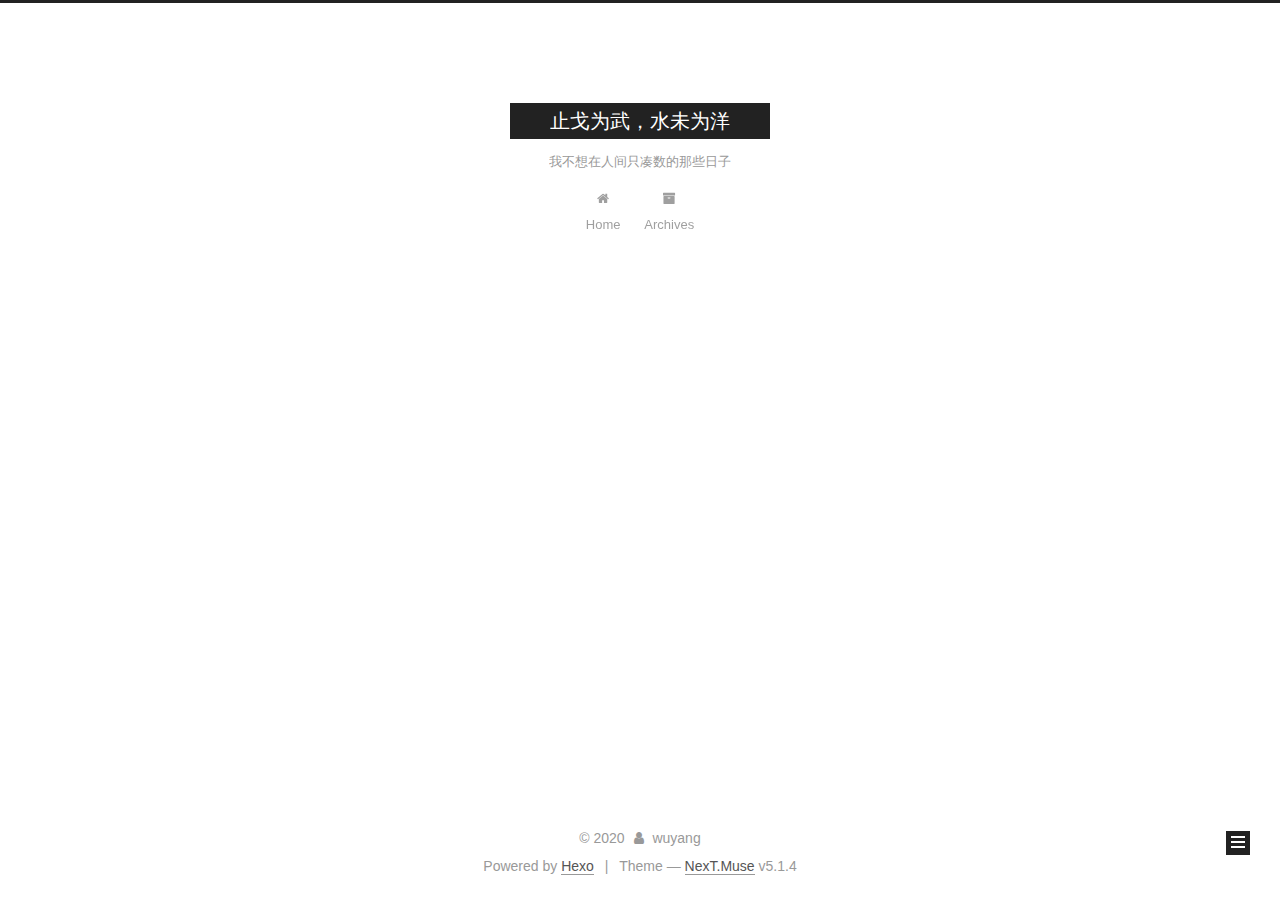
==== commit a5868f62: "Site updated: 2020-03-19 14:51:20" ====
--- a/archives/index.html
+++ b/archives/index.html
@@ -81,9 +81,9 @@
 
 <meta name="description" content="或绚烂，或腐烂">
 <meta property="og:type" content="website">
-<meta property="og:title" content="止戈作武，水未为洋">
+<meta property="og:title" content="止戈为武，水未为洋">
 <meta property="og:url" content="http://yoursite.com/archives/index.html">
-<meta property="og:site_name" content="止戈作武，水未为洋">
+<meta property="og:site_name" content="止戈为武，水未为洋">
 <meta property="og:description" content="或绚烂，或腐烂">
 <meta property="og:locale" content="en_US">
 <meta property="article:author" content="wuyang">
@@ -124,7 +124,7 @@
 
 
 
-  <title>Archive | 止戈作武，水未为洋</title>
+  <title>Archive | 止戈为武，水未为洋</title>
   
 
 
@@ -154,7 +154,7 @@
     <div class="custom-logo-site-title">
       <a href="/"  class="brand" rel="start">
         <span class="logo-line-before"><i></i></span>
-        <span class="site-title">止戈作武，水未为洋</span>
+        <span class="site-title">止戈为武，水未为洋</span>
         <span class="logo-line-after"><i></i></span>
       </a>
     </div>
--- a/css/main.css
+++ b/css/main.css
@@ -1822,7 +1822,7 @@
   width: 4px;
   height: 4px;
   border-radius: 50%;
-  background: #298bff;
+  background: #221cfb;
 }
 .links-of-blogroll {
   font-size: 13px;
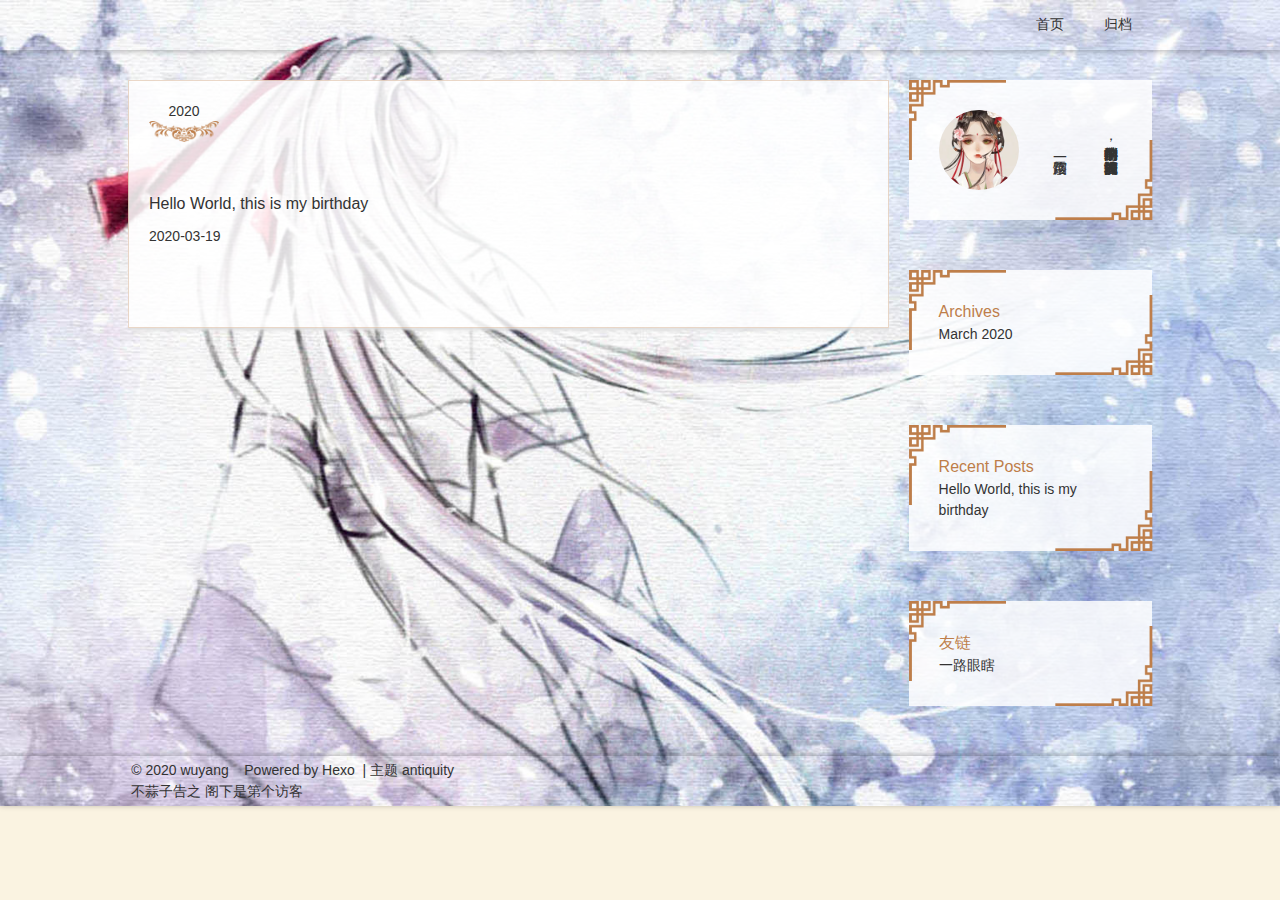
==== commit 99871601: "Site updated: 2020-03-19 15:33:42" ====
--- a/archives/index.html
+++ b/archives/index.html
@@ -1,85 +1,18 @@
 <!DOCTYPE html>
-
-
-
-  
-
-
-<html class="theme-next muse use-motion" lang="en">
+<html>
 <head>
-  <meta charset="UTF-8"/>
-<meta http-equiv="X-UA-Compatible" content="IE=edge" />
-<meta name="viewport" content="width=device-width, initial-scale=1, maximum-scale=1"/>
-<meta name="theme-color" content="#222">
-
-
-
-
-
-
-
-
-
-<meta http-equiv="Cache-Control" content="no-transform" />
-<meta http-equiv="Cache-Control" content="no-siteapp" />
-
-
-
-
-
-
-
-
-
-
-
-
-
-
-
-
-  
-  
-  <link href="/lib/fancybox/source/jquery.fancybox.css?v=2.1.5" rel="stylesheet" type="text/css" />
-
-
-
-
-
-
-
-<link href="/lib/font-awesome/css/font-awesome.min.css?v=4.6.2" rel="stylesheet" type="text/css" />
-
-<link href="/css/main.css?v=5.1.4" rel="stylesheet" type="text/css" />
-
-
-  <link rel="apple-touch-icon" sizes="180x180" href="/images/apple-touch-icon-next.png?v=5.1.4">
-
-
-  <link rel="icon" type="image/png" sizes="32x32" href="/images/favicon-32x32-next.png?v=5.1.4">
-
-
-  <link rel="icon" type="image/png" sizes="16x16" href="/images/favicon-16x16-next.png?v=5.1.4">
-
-
-  <link rel="mask-icon" href="/images/logo.svg?v=5.1.4" color="#222">
-
-
-
-
-
-  <meta name="keywords" content="Hexo, NexT" />
-
-
-
-
-
-
-
-
-
-
-<meta name="description" content="或绚烂，或腐烂">
+  <meta charset="utf-8">
+  
+
+  
+  <title>Archives | 止戈为武，水未为洋</title>
+  <meta name="viewport" content="width=device-width, initial-scale=1, maximum-scale=1">
+  
+  
+  
+  <meta name="keywords" content="wzyn" />
+  
+  <meta name="description" content="或绚烂，或腐烂">
 <meta property="og:type" content="website">
 <meta property="og:title" content="止戈为武，水未为洋">
 <meta property="og:url" content="http://yoursite.com/archives/index.html">
@@ -89,466 +22,192 @@
 <meta property="article:author" content="wuyang">
 <meta property="article:tag" content="wzyn">
 <meta name="twitter:card" content="summary">
-
-
-
-<script type="text/javascript" id="hexo.configurations">
-  var NexT = window.NexT || {};
-  var CONFIG = {
-    root: '/',
-    scheme: 'Muse',
-    version: '5.1.4',
-    sidebar: {"position":"left","display":"post","offset":12,"b2t":false,"scrollpercent":false,"onmobile":false},
-    fancybox: true,
-    tabs: true,
-    motion: {"enable":true,"async":false,"transition":{"post_block":"fadeIn","post_header":"slideDownIn","post_body":"slideDownIn","coll_header":"slideLeftIn","sidebar":"slideUpIn"}},
-    duoshuo: {
-      userId: '0',
-      author: 'Author'
-    },
-    algolia: {
-      applicationID: '',
-      apiKey: '',
-      indexName: '',
-      hits: {"per_page":10},
-      labels: {"input_placeholder":"Search for Posts","hits_empty":"We didn't find any results for the search: ${query}","hits_stats":"${hits} results found in ${time} ms"}
-    }
-  };
+  
+    <link rel="alternate" href="/atom.xml" title="止戈为武，水未为洋" type="application/atom+xml">
+  
+  
+    <link rel="icon" href="/images/default-avatar.jpg">
+  
+  
+    <link href="//fonts.googleapis.com/css?family=Source+Code+Pro" rel="stylesheet" type="text/css">
+  
+  
+<link rel="stylesheet" href="/css/style.css">
+
+  
+<link rel="stylesheet" href="/css/highlight.css">
+
+<meta name="generator" content="Hexo 4.2.0"></head>
+
+<body>
+  <div id="fullpage" class="mobile-nav-right">
+    
+      <div id="wrapper" title="图片来自网络">
+    
+    
+      <header id="header">
+  <div id="nav-toggle" class="nav-toggle"></div>
+  <div class="head-box global-width">
+    <nav class="nav-box nav-right">
+      
+        <a class="nav-item" href="/" title
+        
+        >首页</a>
+      
+        <a class="nav-item" href="/archives" title
+        
+        >归档</a>
+      
+    </nav>
+  </div>
+</header>
+      <div id="middlecontent" title class="global-width sidebar-right">
+        <section id="main">
+  
+  
+    
+    
+      
+      
+      <section class="global-container archives-wrap">
+        <div class="archive-year-wrap">
+          <a href="/archives/2020" class="archive-year">2020</a>
+        </div>
+        <div class="archives">
+    
+    <article class="archive-article archive-type-post">
+  <div class="archive-article-inner">
+    <header class="archive-article-header">
+      
+  
+    <h1 itemprop="name">
+      <a class="archive-article-title" href="/2020/03/19/hello-zyn/">Hello World, this is my birthday</a>
+    </h1>
+  
+      
+    </header>
+    <div class="article-meta archive-article-meta">
+      <a href="/2020/03/19/hello-zyn/" class="article-date">
+  <time datetime="2020-03-19T04:24:29.902Z" itemprop="datePublished">2020-03-19</time>
+</a>
+      
+      
+    </div>
+  </div>
+</article>
+  
+  
+    </div></section>
+  
+
+
+</section>
+        <aside id="sidebar">
+  
+    <div class="widget-box">
+  <div class="avatar-box">
+    <img class="avatar" src="/images/default-avatar.jpg" title="图片来自网络"></img>
+    <h3 class="avatar-name">
+      
+        一路烟霞
+      
+    </h3>
+    <p class="avatar-slogan">
+      特别耐撕的小前端，资深的打酱油攻城狮。
+    </p>
+  </div>
+</div>
+
+
+  
+    
+
+  
+    
+
+  
+    
+  
+    
+  <div class="widget-box">
+    <h3 class="widget-title">Archives</h3>
+    <div class="widget">
+      <ul class="archive-list"><li class="archive-list-item"><a class="archive-list-link" href="/archives/2020/03/">March 2020</a></li></ul>
+    </div>
+  </div>
+
+  
+    
+  <div class="widget-box">
+    <h3 class="widget-title">Recent Posts</h3>
+    <div class="widget">
+      <ul>
+        
+          <li>
+            <a href="/2020/03/19/hello-zyn/">Hello World, this is my birthday</a>
+          </li>
+        
+      </ul>
+    </div>
+  </div>
+
+  
+      <div class="widget-box">
+    <h3 class="widget-title">友链</h3>
+    <div class="widget">
+      
+        <a style="display: block;" href="https://yiluyanxia.github.io/" title target='_blank'
+        >一路眼瞎</a>
+      
+    </div>
+  </div>
+
+  
+</aside>
+      </div>
+      <footer id="footer">
+  <div class="foot-box global-width">
+    &copy; 2020 wuyang &nbsp;&nbsp;
+    Powered by <a href="http://hexo.io/" target="_blank">Hexo</a>
+    &nbsp;|&nbsp;主题 <a href="https://github.com/yiluyanxia/hexo-theme-antiquity" target="_blank" rel="noopener">antiquity</a>
+    <br>
+    <script async src="//busuanzi.ibruce.info/busuanzi/2.3/busuanzi.pure.mini.js"></script>
+    <span id="busuanzi_container_site_pv">不蒜子告之   阁下是第<span id="busuanzi_value_site_pv"></span>个访客</span>
+  </div>
+</footer>
+      <script src="https://code.jquery.com/jquery-2.0.3.min.js"></script>
+<script>
+if (!window.jQuery) {
+var script = document.createElement('script');
+script.src = "/js/jquery-2.0.3.min.js";
+document.body.write(script);
+}
 </script>
 
-
-
-  <link rel="canonical" href="http://yoursite.com/archives/"/>
-
-
-
-
-
-  <title>Archive | 止戈为武，水未为洋</title>
-  
-
-
-
-
-
-
-
-
-<meta name="generator" content="Hexo 4.2.0"></head>
-
-<body itemscope itemtype="http://schema.org/WebPage" lang="en">
-
-  
-  
-    
-  
-
-  <div class="container sidebar-position-left page-archive">
-    <div class="headband"></div>
-
-    <header id="header" class="header" itemscope itemtype="http://schema.org/WPHeader">
-      <div class="header-inner"><div class="site-brand-wrapper">
-  <div class="site-meta ">
-    
-
-    <div class="custom-logo-site-title">
-      <a href="/"  class="brand" rel="start">
-        <span class="logo-line-before"><i></i></span>
-        <span class="site-title">止戈为武，水未为洋</span>
-        <span class="logo-line-after"><i></i></span>
-      </a>
-    </div>
-      
-        <p class="site-subtitle">我不想在人间只凑数的那些日子</p>
-      
-  </div>
-
-  <div class="site-nav-toggle">
-    <button>
-      <span class="btn-bar"></span>
-      <span class="btn-bar"></span>
-      <span class="btn-bar"></span>
-    </button>
-  </div>
-</div>
-
-<nav class="site-nav">
-  
-
-  
-    <ul id="menu" class="menu">
-      
-        
-        <li class="menu-item menu-item-home">
-          <a href="/%20" rel="section">
-            
-              <i class="menu-item-icon fa fa-fw fa-home"></i> <br />
-            
-            Home
-          </a>
-        </li>
-      
-        
-        <li class="menu-item menu-item-archives">
-          <a href="/archives/%20" rel="section">
-            
-              <i class="menu-item-icon fa fa-fw fa-archive"></i> <br />
-            
-            Archives
-          </a>
-        </li>
-      
-
-      
-    </ul>
-  
-
-  
-</nav>
-
-
-
- </div>
-    </header>
-
-    <main id="main" class="main">
-      <div class="main-inner">
-        <div class="content-wrap">
-          <div id="content" class="content">
-            
-
-  
-  
-  
-  <div class="post-block archive">
-    <div id="posts" class="posts-collapse">
-      <span class="archive-move-on"></span>
-
-      <span class="archive-page-counter">
-        
-        
-        
-          
-        
-        Um..! 1 post. Keep on posting.
-      </span>
-
-      
-
-        
-        
-        
-
-        
-          
-          <div class="collection-title">
-            <h1 class="archive-year" id="archive-year-2020">2020</h1>
-          </div>
-        
-        
-
-        
-
-  <article class="post post-type-normal" itemscope itemtype="http://schema.org/Article">
-    <header class="post-header">
-
-      <h2 class="post-title">
-        
-            <a class="post-title-link" href="/2020/03/19/hello-zyn/" itemprop="url">
-              
-                <span itemprop="name">Hello World, this is my birthday</span>
-              
-            </a>
-        
-      </h2>
-
-      <div class="post-meta">
-        <time class="post-time" itemprop="dateCreated"
-              datetime="2020-03-19T12:24:29+08:00"
-              content="2020-03-19" >
-          03-19
-        </time>
-      </div>
-
-    </header>
-  </article>
-
-
-
-      
-
-    </div>
-  </div>
-  
-  
-  
-
-  
-
-
-
-          </div>
-          
-
-
-          
-
-        </div>
-        
-          
-  
-  <div class="sidebar-toggle">
-    <div class="sidebar-toggle-line-wrap">
-      <span class="sidebar-toggle-line sidebar-toggle-line-first"></span>
-      <span class="sidebar-toggle-line sidebar-toggle-line-middle"></span>
-      <span class="sidebar-toggle-line sidebar-toggle-line-last"></span>
-    </div>
-  </div>
-
-  <aside id="sidebar" class="sidebar">
-    
-    <div class="sidebar-inner">
-
-      
-
-      
-
-      <section class="site-overview-wrap sidebar-panel sidebar-panel-active">
-        <div class="site-overview">
-          <div class="site-author motion-element" itemprop="author" itemscope itemtype="http://schema.org/Person">
-            
-              <p class="site-author-name" itemprop="name">wuyang</p>
-              <p class="site-description motion-element" itemprop="description">或绚烂，或腐烂</p>
-          </div>
-
-          <nav class="site-state motion-element">
-
-            
-              <div class="site-state-item site-state-posts">
-              
-                <a href="/archives/%20%7C%7C%20archive">
-              
-                  <span class="site-state-item-count">1</span>
-                  <span class="site-state-item-name">posts</span>
-                </a>
-              </div>
-            
-
-            
-
-            
-
-          </nav>
-
-          
-
-          
-
-          
-          
-
-          
-          
-
-          
-
-        </div>
-      </section>
-
-      
-
-      
-
-    </div>
-  </aside>
-
-
-        
-      </div>
-    </main>
-
-    <footer id="footer" class="footer">
-      <div class="footer-inner">
-        <div class="copyright">&copy; <span itemprop="copyrightYear">2020</span>
-  <span class="with-love">
-    <i class="fa fa-user"></i>
-  </span>
-  <span class="author" itemprop="copyrightHolder">wuyang</span>
-
-  
-</div>
-
-
-  <div class="powered-by">Powered by <a class="theme-link" target="_blank" href="https://hexo.io">Hexo</a></div>
-
-
-
-  <span class="post-meta-divider">|</span>
-
-
-
-  <div class="theme-info">Theme &mdash; <a class="theme-link" target="_blank" href="https://github.com/iissnan/hexo-theme-next">NexT.Muse</a> v5.1.4</div>
-
-
-
-
-        
-
-
-
-
-
-
-
-        
-      </div>
-    </footer>
-
-    
-      <div class="back-to-top">
-        <i class="fa fa-arrow-up"></i>
-        
-      </div>
-    
-
-    
-
-  </div>
-
-  
-
-<script type="text/javascript">
-  if (Object.prototype.toString.call(window.Promise) !== '[object Function]') {
-    window.Promise = null;
-  }
-</script>
-
-
-
-
-
-
-
-
-
-  
-
-
-
-
-
-
-
-
-
-
-
-
-  
-  
-    <script type="text/javascript" src="/lib/jquery/index.js?v=2.1.3"></script>
-  
-
-  
-  
-    <script type="text/javascript" src="/lib/fastclick/lib/fastclick.min.js?v=1.0.6"></script>
-  
-
-  
-  
-    <script type="text/javascript" src="/lib/jquery_lazyload/jquery.lazyload.js?v=1.9.7"></script>
-  
-
-  
-  
-    <script type="text/javascript" src="/lib/velocity/velocity.min.js?v=1.2.1"></script>
-  
-
-  
-  
-    <script type="text/javascript" src="/lib/velocity/velocity.ui.min.js?v=1.2.1"></script>
-  
-
-  
-  
-    <script type="text/javascript" src="/lib/fancybox/source/jquery.fancybox.pack.js?v=2.1.5"></script>
-  
-
-
-  
-
-
-  <script type="text/javascript" src="/js/src/utils.js?v=5.1.4"></script>
-
-  <script type="text/javascript" src="/js/src/motion.js?v=5.1.4"></script>
-
-
-
-  
-  
-
-  
-
-  
-
-
-  <script type="text/javascript" src="/js/src/bootstrap.js?v=5.1.4"></script>
-
-
-
-  
-
-
-  
-
-
-
-
-	
-
-
-
-
-
-  
-
-
-
-
-
-  
-
-
-
-
-
-
-
-
-
-
-
-
-  
-
-
-
-
-
-  
-
-  
-
-  
-
-  
-  
-
-  
-
-  
-
-  
-
+  
+<link rel="stylesheet" href="/fancybox/jquery.fancybox.css">
+
+  
+<script src="/fancybox/jquery.fancybox.pack.js"></script>
+
+
+
+
+<script src="/js/script.js"></script>
+
+
+
+
+    </div>
+    <nav id="mobile-nav" class="mobile-nav-box">
+  <div class="mobile-nav-img mobile-nav-top"></div>
+  
+    <a href="/" class="mobile-nav-link">首页</a>
+  
+    <a href="/archives" class="mobile-nav-link">归档</a>
+  
+  <div class="mobile-nav-img  mobile-nav-bottom"></div>
+</nav>    
+  </div>
 </body>
-</html>
+</html>--- a/css/style.css
+++ b/css/style.css
@@ -0,0 +1,780 @@
+body {
+  width: 100%;
+}
+body:before,
+body:after {
+  content: "";
+  display: table;
+}
+body:after {
+  clear: both;
+}
+html,
+body,
+div,
+span,
+applet,
+object,
+iframe,
+h1,
+h2,
+h3,
+h4,
+h5,
+h6,
+p,
+blockquote,
+pre,
+a,
+abbr,
+acronym,
+address,
+big,
+cite,
+code,
+del,
+dfn,
+em,
+img,
+ins,
+kbd,
+q,
+s,
+samp,
+small,
+strike,
+strong,
+sub,
+sup,
+tt,
+var,
+dl,
+dt,
+dd,
+ol,
+ul,
+li,
+fieldset,
+form,
+label,
+legend,
+table,
+caption,
+tbody,
+tfoot,
+thead,
+tr,
+th,
+td,
+figure {
+  margin: 0;
+  padding: 0;
+  border: 0;
+  outline: 0;
+  font-weight: inherit;
+  font-style: inherit;
+  font-family: inherit;
+  font-size: 100%;
+  vertical-align: baseline;
+}
+* {
+  outline: none;
+  box-sizing: border-box;
+}
+menu,
+ul,
+ol {
+  list-style: none;
+  margin: 0;
+  padding: 0;
+}
+table {
+  border-collapse: separate;
+  border-spacing: 0;
+  vertical-align: middle;
+}
+caption,
+th,
+td {
+  text-align: left;
+  font-weight: normal;
+  vertical-align: middle;
+  padding: 0;
+}
+
+a img {
+  border: none;
+}
+input,
+button {
+  margin: 0;
+  padding: 0;
+}
+input::-moz-focus-inner,
+button::-moz-focus-inner {
+  border: 0;
+  padding: 0;
+}
+
+body{
+  line-height: 1.5;
+  color: #333;
+  background: #FAF3E1;
+  font-size: 14px;
+  font-family: Arial, Roboto, "Droid Sans", "Hiragino Sans GB", "Microsoft YaHei", "Simsun", STXihei, "sans-serif";
+}
+
+iframe {
+  vertical-align: top;
+}
+
+a {
+  text-decoration: none;
+  color: #333;
+}
+
+a:focus,
+a:hover,
+a:hover {
+  text-decoration: none;
+  color: #de1c31
+}
+
+img {
+  vertical-align: top;
+}
+
+a img {
+  border: 0 none;
+}
+
+.clearfix:after {
+  content: "";
+  clear: both;
+  height: 0;
+  display: table;
+  visibility: hidden;
+  font-size: 0;
+}
+
+.clearfix {
+  height: 1%;
+}
+
+.img-adaption {
+  display: block;
+  position: absolute;
+  top: 0;
+  right: 0;
+  bottom: 0;
+  left: 0;
+  margin: auto;
+  max-height: 100%;
+  max-width: 100%;
+}
+html, body, #fullpage{
+  height: 100%;
+}
+#fullpage {
+  position: relative;
+  /* display: none; */
+}
+#wrapper {
+  background-image: url('../images/bg.jpg');
+  background-color: #C7C9EA;
+  background-repeat: no-repeat;
+  background-attachment: fixed;
+  background-size: cover;
+  position: absolute;
+  right: 0;
+  width: 100%;
+  transition: 0.2s ease-out;
+  z-index: 1;
+}
+.mobile-nav-on {
+  overflow: hidden;
+}
+.mobile-nav-on #wrapper {
+  right: 280px;
+}
+.mobile-nav-left #wrapper {
+  left: 0;
+  right: initial;
+}
+.mobile-nav-left.mobile-nav-on #wrapper{
+  left: 280px;
+}
+.mobile-nav-left .mobile-nav-box{
+  right: initial;
+  left: 0;
+}
+.mobile-nav-left .nav-toggle {
+  left: 20px;
+  right: initial;
+}
+.global-width {
+  width: 80%;
+  margin: 0 auto;
+}
+#header {
+  position: relative;
+  height: 50px;
+  box-shadow: 0 1px 6px rgba(0, 0, 0, .3)
+}
+
+.head-box {
+}
+.nav-box {
+  display: flex;
+  justify-content: flex-end;
+}
+.nav-box.nav-left {
+  justify-content: flex-start;
+}
+.nav-box a {
+  padding: 14px 20px;
+  display: block;
+}
+.mobile-nav-box{
+  position: absolute;
+  top: 0;
+  right: 0;
+  bottom: 0;
+  width: 280px;
+  background-color: #e3bd8d;
+  background-image: url('../images/icons/css_texture.png');
+  /* background: linear-gradient(rgba(222, 28, 49), rgba(222, 28, 49,.1)); */
+  border-right: 1px solid #fff;
+  display: none;
+}
+
+.mobile-nav-link {
+  display: block;
+  text-align: center;
+  margin: 10px;
+}
+.mobile-nav-img {
+  width: 100%;
+  height: 60px;
+  background-image: url('../images/icons/css_patterns.png');
+  background-size: auto 50px;
+  background-repeat: no-repeat;
+  background-position: bottom center;
+}
+.mobile-nav-bottom {
+  transform: scaleY(-1)
+}
+#middlecontent {
+  display: flex;
+  padding-top: 30px;
+  z-index: 2;
+  position: relative;
+  justify-content: space-between;
+}
+#main {
+  width: 75%;
+  overflow: hidden;
+  margin-right: 20px;
+}
+#sidebar {
+  width: 24%;
+  min-width: 220px;
+}
+#middlecontent.sidebar-left #main{
+  order: 1;
+  margin-right: 0;
+  margin-left: 20px;
+}
+#middlecontent.sidebar-false #main{
+  width: 100%;
+  margin-right: 0;
+}
+#middlecontent.sidebar-false #sidebar{
+  display: none;
+}
+.widget-box {
+  margin-bottom: 50px;
+  position: relative;
+  padding: 30px;
+  background: rgba(255, 255, 255, .85)  
+}
+.widget-box::before, .widget-box::after {
+  content: "";
+  display: block;
+  width: 40%;
+  height: 80px;
+  background: url('../images/icons/css_window_frame.png');
+  background-size: cover;
+  position: absolute;
+  z-index: 1;
+}
+.widget-box::before{
+  left: 0;
+  top: 0;
+}
+.widget-box::after{
+  transform:rotate(180deg);
+  right: 0;
+  bottom: 0;
+}
+.widget-title {
+  font-size: 16px;
+  color: #be7e4a;
+  /* color: rgb(21, 139, 184) */
+}
+.widget {
+  z-index: 2;
+  position: relative;
+}
+.avatar-box {
+  display: flex;
+  justify-content: space-between;
+  align-items: center;
+}
+.avatar {
+  width: 80px;
+  height: 80px;
+  border-radius: 100%;
+}
+.avatar-name {
+  writing-mode: vertical-lr
+}
+.avatar-slogan {
+  writing-mode: vertical-lr;
+  max-height: 200px;
+}
+.global-container {
+  box-shadow: 1px 2px 3px #ddd;
+  border: 1px solid rgba(190, 126, 74, .3);
+  padding: 20px;
+  background: rgba(255, 255, 255, .85)
+}
+.article {
+  margin-bottom: 50px;
+}
+.article-title {
+  font-size: 1.7em;
+}
+.article-meta {
+  display: flex;
+  padding: 10px 0;
+}
+.article-date {
+  margin-right: 10px;
+}
+.article-category {
+  
+}
+.article-category .article-category-link {
+  margin-right: 10px;
+}
+.article-tag-list {
+  display: flex;
+}
+.article-tag-list-item {
+  padding: 0 14px;
+  background: url('../images/icons/css_tag.png');
+  background-size: auto 14px;
+  background-repeat: no-repeat;
+  background-position: left center;
+}
+.article-inner {
+  padding-top: 20px;
+}
+.article-content h1, .article-content h2, .article-content h3, .article-content h4,.article-content h5,.article-content h6{
+  line-height: 1.1em;
+  margin: 1.1em 0;
+}
+.article-content h1{
+  font-size: 1.7em;
+  line-height: 1.5;
+}
+.article-content h2{
+  font-size: 1.5em;
+}
+.article-content h3{
+  font-size: 1.17em;
+}
+.article-content h4{
+  font-size: 1em;
+}
+.article-content h5{
+  font-size: 0.83em;
+}
+.article-content p {
+  line-height: 1.6em;
+  margin: 1.6em 0;
+}
+.article-content a {
+  color: #be7e4a;
+}
+.article-content ol{
+  list-style: decimal outside;
+  padding-left: 2em;
+}
+
+.article-content img {
+  max-width: 100%;
+  display: block;
+  margin: auto;
+}
+.article-gallery-img  {
+  display: none;
+  max-width: 100%;
+}
+.article-gallery-img img {
+  display: block;
+  max-width: 100%;
+  margin: 0 auto;
+}
+.article-content .pullquote {
+  text-align: left;
+  width: 45%;
+  margin: 0;
+}
+.article-content .pullquote.left {
+  margin-left: 0.5em;
+  margin-right: 1em;
+  float: left
+}
+.article-content .pullquote.right {
+  margin-right: 0.5em;
+  margin-left: 1em;
+  float: right
+}
+.article-content hr,
+.widget hr {
+  border: 1px dashed #ddd;
+}
+.article-content strong,
+.widget strong {
+  font-weight: bold;
+}
+.article-content em,
+.widget em,
+.article-content cite,
+.widget cite {
+  font-style: italic;
+}
+.article-content sup,
+.widget sup,
+.article-content sub,
+.widget sub {
+  font-size: 0.75em;
+  line-height: 0;
+  position: relative;
+  vertical-align: baseline;
+}
+.article-content sup,
+.widget sup {
+  top: -0.5em;
+}
+.article-content sub,
+.widget sub {
+  bottom: -0.2em;
+}
+.article-content small,
+.widget small {
+  font-size: 0.85em;
+}
+.article-content acronym,
+.widget acronym,
+.article-content abbr,
+.widget abbr {
+  border-bottom: 1px dotted;
+}
+.article-content ul,
+.article-content ol,
+.article-content dl{
+  line-height: 1.6em;
+  padding-left: 2em;
+}
+.article-content ul ul,
+.article-content ol ul,
+.article-content ul ol,
+.article-content ol ol{
+  margin-top: 0;
+  margin-bottom: 0;
+}
+.article-content ul{
+  list-style: disc;
+  padding-left: 2em;
+}
+.article-content dt {
+  font-weight: bold;
+}
+.article-content:before,
+.article-content:after {
+  content: "";
+  display: table;
+}
+.article-content:after {
+  clear: both;
+}
+.article-content p,
+.article-content table {
+  line-height: 1.6em;
+  margin: 1.6em 0;
+}
+.article-content h1,
+.article-content h2,
+.article-content h3,
+.article-content h4,
+.article-content h5,
+.article-content h6 {
+  font-weight: bold;
+}
+.article-content h1,
+.article-content h2,
+.article-content h3,
+.article-content h4,
+.article-content h5,
+.article-content h6 {
+  line-height: 1.1em;
+  margin: 1.1em 0;
+}
+
+.article-content ul,
+.article-content ol,
+.article-content dl {
+  margin-top: 1.6em;
+  margin-bottom: 1.6em;
+}
+.article-content img,
+.article-content video {
+  max-width: 100%;
+  height: auto;
+  display: block;
+  margin: auto;
+}
+.article-content iframe {
+  border: none;
+}
+.article-content table {
+  width: 100%;
+  border-collapse: collapse;
+  border-spacing: 0;
+}
+.article-content th {
+  font-weight: bold;
+  border-bottom: 3px solid #ddd;
+  padding-bottom: 0.5em;
+}
+.article-content td {
+  border-bottom: 1px solid #ddd;
+  padding: 10px 0;
+}
+.article-content blockquote {
+  font-size: 1.4em;
+  margin: 1.6em 20px;
+  text-align: center;
+}
+.article-content blockquote footer {
+  font-size: 14px;
+  margin: 1.6em 0;
+  font-family: "Helvetica Neue", Helvetica, Arial, sans-serif;
+}
+.article-content blockquote footer cite:before {
+  content: "—";
+  padding: 0 0.5em;
+}
+.article-content .caption {
+  color: #999;
+  display: block;
+  font-size: 0.9em;
+  margin-top: 0.5em;
+  position: relative;
+  text-align: center;
+}
+.article-content .video-container {
+  position: relative;
+  padding-top: 56.25%;
+  height: 0;
+  overflow: hidden;
+}
+.article-content .video-container iframe,
+.article-content .video-container object,
+.article-content .video-container embed {
+  position: absolute;
+  top: 0;
+  left: 0;
+  width: 100%;
+  height: 100%;
+  margin-top: 0;
+}
+.article-gallery-img:first-child {
+  display: block
+}
+.article-share-link{
+  color: #be7e4a;
+}
+.article-footer{
+  text-align: center;
+  background-image: url('../images/icons/css_pattern_bottom.png');
+  background-repeat: no-repeat;
+  padding-bottom: 20px;
+  background-position: center bottom;
+  background-size: 70px auto;
+}
+#article-nav {
+  display: flex;
+  justify-content: space-between;
+  padding: 20px 0;
+}
+#article-nav .article-nav-block {
+  /* width: 49%; */
+}
+#article-nav .article-nav-block+.article-nav-block {
+ padding-left: 30px;
+}
+#article-nav .article-nav-block+.article-nav-block .article-nav-older{
+  flex-direction: column;
+}
+.article-nav-link-wrap{
+  display: flex;
+}
+.article-nav-caption {
+  display: inline-block;
+  width: 46px;
+  height: 19px;
+  background-image: url('../images/icons/css_cloud.png')
+}
+#article-nav-older .article-nav-caption{
+  transform: scaleX(-1)
+}
+.archives-wrap {
+  margin-bottom: 50px;
+}
+
+.archive-article {
+  margin-bottom: 50px;
+}
+.archive-article-title {
+  font-size: 16px;
+}
+.archive-year-wrap {
+  margin-bottom: 50px;
+}
+.archive-year {
+  display: block;
+  background-image: url('../images/icons/css_pattern_bottom.png');
+  background-repeat: no-repeat;
+  background-position: left bottom;
+  background-size: 70px auto;
+  padding-bottom: 20px;
+  width: 70px;
+  text-align: center
+}
+#page-nav{
+  box-shadow: 1px 2px 3px #ddd;
+  border: 1px solid rgba(190, 126, 74, .3);
+  padding: 20px;
+  background: rgba(255, 255, 255, .85);
+  margin-bottom: 50px;
+  text-align: center;
+  display: flex;
+  justify-content: center;
+}
+#page-nav *{
+  margin: 0 10px;
+}
+#page-nav::before{
+  content: "";
+  display: block;
+  width: 46px;
+  height: 19px;
+  background: url('../images/icons/css_cloud.png')
+}
+#page-nav::after{
+  content: "";
+  display: block;
+  width: 46px;
+  height: 19px;
+  background: url('../images/icons/css_cloud.png');
+  transform: scaleX(-1);
+}
+#page-nav .current{
+  color: #de1c31;
+}
+#footer {
+  box-shadow: 0 -1px 6px rgba(0, 0, 0, .3);
+  padding: 4px;
+}
+@media screen and (max-width: 1200px){
+  .global-width {
+    width: 100%;
+  }
+  #middlecontent {
+    padding-left: 12px;
+    padding-right: 12px;
+  }
+  #footer {
+    padding-left: 12px;
+    padding-right: 12px;
+  }
+}
+@media screen and (max-width: 768px){
+  #wrapper{
+    background: #EFF0F5;
+    /* background: #C7C9EA; */
+    
+  }
+  #middlecontent {
+    display: block;
+  }
+  #main, #sidebar{
+    width: 100%;
+  }
+  #sidebar {
+    padding-left: 0;
+  }
+  .widget-box::before,
+  .widget-box::after {
+    width: 23%;
+  }
+  .page-number{
+    display: none;
+  }
+  .head-box {
+    display: none;
+  }
+  .nav-toggle {
+    width: 34px;
+    height: 38px;
+    position: absolute;
+    top: 6px;
+    right: 20px;
+    box-shadow: 0 0 34px #fff;
+    border: 1px solid rgba(190, 126, 74, .85);
+    background: #fff;
+    border-radius: 3px;
+    cursor: pointer;
+    /* border: 1px solid #e3bd8d;
+    background-image: -webkit-linear-gradient(#F6E4CE, #EBC18F);
+    box-shadow: inset 0px 0px 2px #fff, 0 0 34px #fff; */
+  }
+  .nav-toggle::before,
+  .nav-toggle::after{
+    content: "";
+    display: block;
+    width: 28px;
+    height: 2px;
+    background-color: rgba(190, 126, 74, .85);
+    border-radius: 2px;
+    position: absolute;
+    right: 2px;
+  }
+  .nav-toggle::before{
+    top: 8px;
+    box-shadow: 0 9px rgba(190, 126, 74, .85);
+  }
+  .nav-toggle::after{
+    top: 25px;
+  }
+  .mobile-nav-box {
+    display: block;
+  }
+  #article-nav {
+    flex-direction: column;
+  }
+}--- a/css/highlight.css
+++ b/css/highlight.css
@@ -0,0 +1,285 @@
+.article-content .highlight-box {
+  position: relative;
+  overflow: hidden;
+  border-radius: 4px;
+  margin: 1.6em 0;
+  padding-top: 38px;
+  background: #21252B;
+}
+.article-content .highlight::-webkit-scrollbar {
+  height: 10px;
+  background-color: #282C34;
+}
+.article-content .highlight::-webkit-scrollbar-track {
+  border-radius: 10px;
+  background-color: #282C34;
+}
+
+.article-content .highlight::-webkit-scrollbar-thumb {
+  border-radius: 10px;
+  background-color: #3E4451;
+}
+.article-content-cloud .highlight-box::before,
+.article-content-mac .highlight-box::before {
+  content: attr(data-rel);
+  height: 38px;
+  line-height: 38px;
+  color: #fff;
+  font-size: 14px;
+  position: absolute;
+  top: 0;
+  left: 0;
+  padding: 0px 75px;
+}
+.article-content-mac .highlight-box::before {
+  padding: 0px 90px;
+}
+.article-content-cloud .highlight-box::after{
+  content: "";
+  position: absolute;
+  top: 0;
+  left: 4px;
+  width: 46px;
+  height: 19px;
+  background-image: url('../images/icons/css_cloud.png')
+}
+.article-content-mac .highlight-box::after{
+  content: " ";
+  position: absolute;
+  -webkit-border-radius: 50%;
+  border-radius: 50%;
+  background: #FF5454;
+  width: 12px;
+  height: 12px;
+  top: 0;
+  left: 20px;
+  margin-top: 13px;
+  -webkit-box-shadow: 20px 0px #FFBF00, 40px 0px #00D22E;
+  box-shadow: 20px 0px #FFBF00, 40px 0px #00D22E;
+  z-index: 3;
+}
+.article-content-doorframe .highlight-box {
+  background-color: #282C34;
+  border-radius: 0;
+  border: 1px solid #be7e4a;
+  box-shadow: 3px 0 #282C34, -3px 0 #282C34, 0px -3px #282C34, 0px 3px #282C34;
+}
+.article-content-doorframe .highlight-box::before,
+.article-content-doorframe .highlight-box::after,
+.article-content-doorframe .highlight-box .highlight::before,
+.article-content-doorframe .highlight-box .highlight::after {
+  content: "";
+  display: block;
+  position: absolute;
+  background-image: url('../images/icons/css_doorframe.png');
+  background-size: auto 44px;
+  width: 44px;
+  height: 44px;
+  background-repeat: no-repeat;
+}
+.article-content-doorframe .highlight-box::before {
+  top: 0;
+  left: 0;
+  transform:rotate(90deg);
+}
+.article-content-doorframe .highlight-box::after {
+  top: 0;
+  right: 0;
+  transform:rotate(180deg);
+}
+
+.article-content-doorframe .highlight-box .highlight::before {
+  bottom: 0;
+  left: 0;
+}
+.article-content-doorframe .highlight-box .highlight::after {
+  bottom: 0;
+  right: 0;
+  transform:rotate(-90deg);
+}
+.article-content-doorframe .highlight-box .highlight {
+  padding-bottom: 53px !important;
+}
+.article-content .highlight {
+  padding: 15px 20px;
+}
+.article-content pre,
+.article-content .highlight {
+  background: #282C34;
+  overflow: auto;
+  color: #ABB2BF;
+  line-height: 22px;
+}
+
+.article-content .highlight .gutter pre,
+.article-content .gist .gist-file .gist-data .line-numbers {
+  color: #4B5363;
+  font-size: 0.85em;
+}
+.article-content img {
+  max-width: 100%;
+}
+.article-content pre,
+.article-content code {
+  font-family: "Source Code Pro", Consolas, Monaco, Menlo, Consolas, monospace;
+}
+.article-content code {
+  background: #eee;
+  text-shadow: 0 1px #fff;
+  padding: 0 0.3em;
+}
+.article-content pre code {
+  background: none;
+  text-shadow: none;
+  padding: 0;
+}
+.article-content .highlight pre {
+  border: none;
+  margin: 0;
+  padding: 0;
+}
+.article-content .highlight table {
+  margin: 0;
+  width: auto;
+}
+.article-content .highlight td {
+  border: none;
+  padding: 0;
+}
+.article-content .highlight figcaption {
+  font-size: 0.85em;
+  color: #999;
+  line-height: 1em;
+  margin-bottom: 1em;
+}
+.article-content .highlight figcaption:before,
+.article-content .highlight figcaption:after {
+  content: "";
+  display: table;
+}
+.article-content .highlight figcaption:after {
+  clear: both;
+}
+.article-content .highlight figcaption a {
+  float: right;
+}
+.article-content .highlight .gutter pre {
+  text-align: right;
+  padding-right: 20px;
+}
+.article-content .highlight .line {
+  height: 22.400000000000002px;
+}
+.article-content .highlight .line.marked {
+  background: #515151;
+}
+.article-content .gist {
+  margin: 0;
+  border-style: solid;
+  border-color: #ddd;
+  border-width: 1px 0;
+  background: #2d2d2d;
+  padding: 15px 20px 15px 0;
+}
+.article-content .gist .gist-file {
+  border: none;
+  font-family: "Source Code Pro", Consolas, Monaco, Menlo, Consolas, monospace;
+  margin: 0;
+}
+.article-content .gist .gist-file .gist-data {
+  background: none;
+  border: none;
+}
+.article-content .gist .gist-file .gist-data .line-numbers {
+  background: none;
+  border: none;
+  padding: 0 20px 0 0;
+}
+.article-content .gist .gist-file .gist-data .line-data {
+  padding: 0 !important;
+}
+.article-content .gist .gist-file .highlight {
+  margin: 0;
+  padding: 0;
+  border: none;
+}
+.article-content .gist .gist-file .gist-meta {
+  background: #2d2d2d;
+  color: #999;
+  font: 0.85em -apple-system, BlinkMacSystemFont, "Segoe UI", "Roboto", "Oxygen", "Ubuntu", "Cantarell", "Fira Sans", "Droid Sans", "Helvetica Neue", sans-serif;
+  text-shadow: 0 0;
+  padding: 0;
+  margin-top: 1em;
+  margin-left: 20px;
+}
+.article-content .gist .gist-file .gist-meta a {
+  color: #61AFEF;
+  font-weight: normal;
+}
+.article-content .gist .gist-file .gist-meta a:hover {
+  text-decoration: underline;
+}
+pre .comment,
+pre .title {
+  color:#3E4451;
+}
+pre .variable,
+pre .attribute,
+pre .regexp,
+pre .ruby .constant,
+pre .xml .tag .title,
+pre .xml .pi,
+pre .xml .doctype,
+pre .html .doctype,
+pre .css .id,
+pre .css .class,
+pre .css .pseudo,
+pre .tag .name {
+  color: #E06C75;
+}
+pre .number,
+pre .preprocessor,
+pre .built_in,
+pre .literal,
+pre .params,
+pre .constant {
+  color: #D19A66;
+}
+pre .class,
+pre .ruby .class .title,
+pre .css .rules .attribute {
+  color: #9c9;
+}
+pre .string,
+pre .value,
+pre .inheritance,
+pre .header,
+pre .ruby .symbol,
+pre .xml .cdata {
+  color: #98C379;
+}
+pre .css .hexcolor {
+  color: #61AFEF;
+}
+pre .attr {
+  color: #D19A66;
+}
+pre .function,
+pre .function .params{
+  color: #ABB2BF;
+}
+
+pre .python .decorator,
+pre .python .title,
+pre .ruby .function .title,
+pre .ruby .title .keyword,
+pre .perl .sub,
+pre .javascript .title,
+pre .coffeescript .title,
+pre .function .title {
+  color: #56B6C2;
+}
+pre .keyword,
+pre .javascript .function {
+  color: #C678DD;
+}
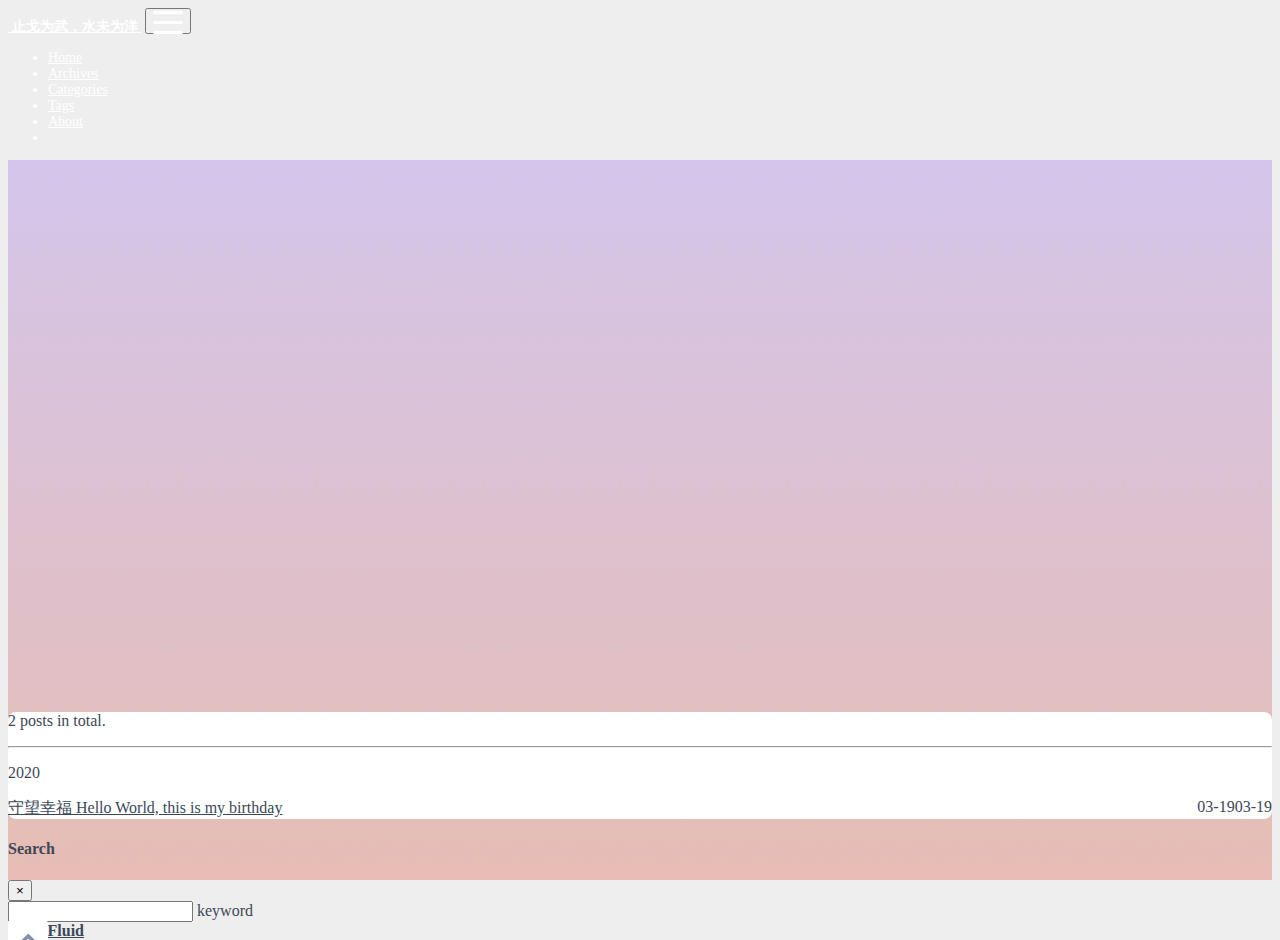
==== commit 59a9f5c6: "Site updated: 2020-03-19 16:00:39" ====
--- a/archives/index.html
+++ b/archives/index.html
@@ -1,213 +1,334 @@
 <!DOCTYPE html>
-<html>
+<html lang="en">
+
+
+
+
+
 <head>
-  <meta charset="utf-8">
-  
-
-  
-  <title>Archives | 止戈为武，水未为洋</title>
-  <meta name="viewport" content="width=device-width, initial-scale=1, maximum-scale=1">
-  
-  
-  
-  <meta name="keywords" content="wzyn" />
-  
+  <meta charset="UTF-8">
+  <link rel="apple-touch-icon" sizes="76x76" href="/img/apple-touch-icon.png">
+  <link rel="icon" type="image/png" href="/img/favicon.png">
+  <meta name="viewport"
+        content="width=device-width, initial-scale=1.0, maximum-scale=1.0, user-scalable=no, shrink-to-fit=no">
+  <meta http-equiv="x-ua-compatible" content="ie=edge">
+  
+  <meta name="theme-color" content="#2f4154">
   <meta name="description" content="或绚烂，或腐烂">
-<meta property="og:type" content="website">
-<meta property="og:title" content="止戈为武，水未为洋">
-<meta property="og:url" content="http://yoursite.com/archives/index.html">
-<meta property="og:site_name" content="止戈为武，水未为洋">
-<meta property="og:description" content="或绚烂，或腐烂">
-<meta property="og:locale" content="en_US">
-<meta property="article:author" content="wuyang">
-<meta property="article:tag" content="wzyn">
-<meta name="twitter:card" content="summary">
-  
-    <link rel="alternate" href="/atom.xml" title="止戈为武，水未为洋" type="application/atom+xml">
-  
-  
-    <link rel="icon" href="/images/default-avatar.jpg">
-  
-  
-    <link href="//fonts.googleapis.com/css?family=Source+Code+Pro" rel="stylesheet" type="text/css">
-  
-  
-<link rel="stylesheet" href="/css/style.css">
-
-  
-<link rel="stylesheet" href="/css/highlight.css">
+  <meta name="author" content="wuyang">
+  <meta name="keywords" content="wzyn">
+  <title>Archives - 止戈为武，水未为洋</title>
+
+  <link  rel="stylesheet" href="https://cdn.staticfile.org/font-awesome/5.12.1/css/all.min.css" />
+<link  rel="stylesheet" href="https://cdn.staticfile.org/twitter-bootstrap/4.4.1/css/bootstrap.min.css" />
+<link  rel="stylesheet" href="https://cdn.staticfile.org/mdbootstrap/4.13.0/css/mdb.min.css" />
+<link  rel="stylesheet" href="https://cdn.staticfile.org/github-markdown-css/3.0.1/github-markdown.min.css" />
+
+<link rel="stylesheet" href="//at.alicdn.com/t/font_1067060_qzomjdt8bmp.css">
+
+
+
+  <link  rel="stylesheet" href="/lib/prettify/tomorrow-night-eighties.min.css" />
+
+<link  rel="stylesheet" href="/css/main.css" />
+
+
+  <link defer rel="stylesheet" href="https://cdn.staticfile.org/fancybox/3.5.7/jquery.fancybox.min.css" />
+
+
+<!-- 自定义样式保持在最底部 -->
+
 
 <meta name="generator" content="Hexo 4.2.0"></head>
 
+
 <body>
-  <div id="fullpage" class="mobile-nav-right">
-    
-      <div id="wrapper" title="图片来自网络">
-    
-    
-      <header id="header">
-  <div id="nav-toggle" class="nav-toggle"></div>
-  <div class="head-box global-width">
-    <nav class="nav-box nav-right">
-      
-        <a class="nav-item" href="/" title
-        
-        >首页</a>
-      
-        <a class="nav-item" href="/archives" title
-        
-        >归档</a>
-      
-    </nav>
-  </div>
-</header>
-      <div id="middlecontent" title class="global-width sidebar-right">
-        <section id="main">
-  
-  
-    
-    
-      
-      
-      <section class="global-container archives-wrap">
-        <div class="archive-year-wrap">
-          <a href="/archives/2020" class="archive-year">2020</a>
-        </div>
-        <div class="archives">
-    
-    <article class="archive-article archive-type-post">
-  <div class="archive-article-inner">
-    <header class="archive-article-header">
-      
-  
-    <h1 itemprop="name">
-      <a class="archive-article-title" href="/2020/03/19/hello-zyn/">Hello World, this is my birthday</a>
-    </h1>
-  
-      
-    </header>
-    <div class="article-meta archive-article-meta">
-      <a href="/2020/03/19/hello-zyn/" class="article-date">
-  <time datetime="2020-03-19T04:24:29.902Z" itemprop="datePublished">2020-03-19</time>
-</a>
-      
-      
-    </div>
-  </div>
-</article>
-  
-  
-    </div></section>
-  
-
-
-</section>
-        <aside id="sidebar">
-  
-    <div class="widget-box">
-  <div class="avatar-box">
-    <img class="avatar" src="/images/default-avatar.jpg" title="图片来自网络"></img>
-    <h3 class="avatar-name">
-      
-        一路烟霞
-      
-    </h3>
-    <p class="avatar-slogan">
-      特别耐撕的小前端，资深的打酱油攻城狮。
-    </p>
-  </div>
-</div>
-
-
-  
-    
-
-  
-    
-
-  
-    
-  
-    
-  <div class="widget-box">
-    <h3 class="widget-title">Archives</h3>
-    <div class="widget">
-      <ul class="archive-list"><li class="archive-list-item"><a class="archive-list-link" href="/archives/2020/03/">March 2020</a></li></ul>
-    </div>
-  </div>
-
-  
-    
-  <div class="widget-box">
-    <h3 class="widget-title">Recent Posts</h3>
-    <div class="widget">
-      <ul>
-        
-          <li>
-            <a href="/2020/03/19/hello-zyn/">Hello World, this is my birthday</a>
+  <header style="height: 80vh;">
+    <nav id="navbar" class="navbar fixed-top  navbar-expand-lg navbar-dark scrolling-navbar">
+  <div class="container">
+    <a class="navbar-brand"
+       href="/">&nbsp;<strong>止戈为武，水未为洋</strong>&nbsp;</a>
+
+    <button id="navbar-toggler-btn" class="navbar-toggler" type="button" data-toggle="collapse"
+            data-target="#navbarSupportedContent"
+            aria-controls="navbarSupportedContent" aria-expanded="false" aria-label="Toggle navigation">
+      <div class="animated-icon"><span></span><span></span><span></span></div>
+    </button>
+
+    <!-- Collapsible content -->
+    <div class="collapse navbar-collapse" id="navbarSupportedContent">
+      <ul class="navbar-nav ml-auto text-center">
+        
+          
+          
+          
+          
+          <li class="nav-item">
+            <a class="nav-link" href="/">Home</a>
+          </li>
+        
+          
+          
+          
+          
+          <li class="nav-item">
+            <a class="nav-link" href="/archives/">Archives</a>
+          </li>
+        
+          
+          
+          
+          
+          <li class="nav-item">
+            <a class="nav-link" href="/categories/">Categories</a>
+          </li>
+        
+          
+          
+          
+          
+          <li class="nav-item">
+            <a class="nav-link" href="/tags/">Tags</a>
+          </li>
+        
+          
+          
+          
+          
+          <li class="nav-item">
+            <a class="nav-link" href="/about/">About</a>
+          </li>
+        
+        
+          <li class="nav-item" id="search-btn">
+            <a class="nav-link" data-toggle="modal" data-target="#modalSearch">&nbsp;&nbsp;<i
+                class="iconfont icon-search"></i>&nbsp;&nbsp;</a>
           </li>
         
       </ul>
     </div>
   </div>
-
-  
-      <div class="widget-box">
-    <h3 class="widget-title">友链</h3>
-    <div class="widget">
+</nav>
+
+    <div class="view intro-2" id="background" parallax=true
+         style="background: url('/img/default.png') no-repeat center center;
+           background-size: cover;">
+      <div class="full-bg-img">
+        <div class="mask rgba-black-light flex-center">
+          <div class="container text-center white-text fadeInUp">
+            <span class="h2" id="subtitle">
+              
+            </span>
+
+            
+          </div>
+
+          
+        </div>
+      </div>
+    </div>
+  </header>
+
+  <main>
+    
+      <div class="container nopadding-md">
+        <div class="py-5 z-depth-3" id="board"
+          >
+          
+          <div class="container">
+            <div class="row">
+              <div class="col-12 col-md-10 m-auto">
+                
+
+<div class="list-group">
+  <p class="h4">2 posts in total.</p>
+  <hr>
+  
+    
       
-        <a style="display: block;" href="https://yiluyanxia.github.io/" title target='_blank'
-        >一路眼瞎</a>
-      
+      <p class="h5">2020</p>
+    
+    <a href="/2020/03/19/%E5%AE%88%E6%9C%9B%E5%B9%B8%E7%A6%8F/" class="list-group-item list-group-item-action">
+      <span class="archive-post-title">守望幸福</span>
+      <span style="float: right;">03-19</span>
+    </a>
+  
+    
+    <a href="/2020/03/19/hello-zyn/" class="list-group-item list-group-item-action">
+      <span class="archive-post-title">Hello World, this is my birthday</span>
+      <span style="float: right;">03-19</span>
+    </a>
+  
+</div>
+
+
+
+              </div>
+            </div>
+          </div>
+        </div>
+      </div>
+    
+  </main>
+
+  
+    <a class="z-depth-1" id="scroll-top-button" href="#" role="button">
+      <i class="fa fa-chevron-up scroll-top-arrow" aria-hidden="true"></i>
+    </a>
+  
+
+  
+    <div class="modal fade" id="modalSearch" tabindex="-1" role="dialog" aria-labelledby="ModalLabel"
+     aria-hidden="true">
+  <div class="modal-dialog modal-dialog-scrollable modal-lg" role="document">
+    <div class="modal-content">
+      <div class="modal-header text-center">
+        <h4 class="modal-title w-100 font-weight-bold">Search</h4>
+        <button type="button" id="local-search-close" class="close" data-dismiss="modal" aria-label="Close">
+          <span aria-hidden="true">&times;</span>
+        </button>
+      </div>
+      <div class="modal-body mx-3">
+        <div class="md-form mb-5">
+          <input type="text" id="local-search-input" class="form-control validate">
+          <label data-error="x" data-success="v"
+                 for="local-search-input">keyword</label>
+        </div>
+        <div class="list-group" id="local-search-result"></div>
+      </div>
     </div>
   </div>
-
-  
-</aside>
-      </div>
-      <footer id="footer">
-  <div class="foot-box global-width">
-    &copy; 2020 wuyang &nbsp;&nbsp;
-    Powered by <a href="http://hexo.io/" target="_blank">Hexo</a>
-    &nbsp;|&nbsp;主题 <a href="https://github.com/yiluyanxia/hexo-theme-antiquity" target="_blank" rel="noopener">antiquity</a>
-    <br>
-    <script async src="//busuanzi.ibruce.info/busuanzi/2.3/busuanzi.pure.mini.js"></script>
-    <span id="busuanzi_container_site_pv">不蒜子告之   阁下是第<span id="busuanzi_value_site_pv"></span>个访客</span>
+</div>
+  
+
+  
+
+  
+
+  <footer class="mt-5">
+  <div class="text-center py-3">
+    <div>
+      <a href="https://hexo.io" target="_blank" rel="nofollow noopener"><b>Hexo</b></a>
+      <i class="iconfont icon-love"></i>
+      <a href="https://github.com/fluid-dev/hexo-theme-fluid" target="_blank" rel="nofollow noopener"> <b>Fluid</b></a>
+    </div>
+    
+
+    
+
+    
   </div>
 </footer>
-      <script src="https://code.jquery.com/jquery-2.0.3.min.js"></script>
-<script>
-if (!window.jQuery) {
-var script = document.createElement('script');
-script.src = "/js/jquery-2.0.3.min.js";
-document.body.write(script);
-}
-</script>
-
-  
-<link rel="stylesheet" href="/fancybox/jquery.fancybox.css">
-
-  
-<script src="/fancybox/jquery.fancybox.pack.js"></script>
-
-
-
-
-<script src="/js/script.js"></script>
-
-
-
-
-    </div>
-    <nav id="mobile-nav" class="mobile-nav-box">
-  <div class="mobile-nav-img mobile-nav-top"></div>
-  
-    <a href="/" class="mobile-nav-link">首页</a>
-  
-    <a href="/archives" class="mobile-nav-link">归档</a>
-  
-  <div class="mobile-nav-img  mobile-nav-bottom"></div>
-</nav>    
-  </div>
+
+<!-- SCRIPTS -->
+<script  src="https://cdn.staticfile.org/jquery/3.4.1/jquery.min.js" ></script>
+<script  src="https://cdn.staticfile.org/popper.js/1.16.1/umd/popper.min.js" ></script>
+<script  src="https://cdn.staticfile.org/twitter-bootstrap/4.4.1/js/bootstrap.min.js" ></script>
+<script  src="https://cdn.staticfile.org/mdbootstrap/4.13.0/js/mdb.min.js" ></script>
+<script  src="/js/main.js" ></script>
+
+
+  <script  src="/js/lazyload.js" ></script>
+
+
+
+
+
+  <script defer src="https://cdn.staticfile.org/clipboard.js/2.0.6/clipboard.min.js" ></script>
+  <script  src="/js/clipboard-use.js" ></script>
+
+
+
+
+
+
+
+
+<!-- Plugins -->
+
+
+
+  <script  src="https://cdn.staticfile.org/prettify/188.0.0/prettify.min.js" ></script>
+  <script>
+    $(document).ready(function () {
+      $('pre').addClass('prettyprint  linenums');
+      prettyPrint();
+    })
+  </script>
+
+
+
+  <script  src="https://cdn.staticfile.org/typed.js/2.0.11/typed.min.js" ></script>
+  <script>
+    var typed = new Typed('#subtitle', {
+      strings: [
+        '  ',
+        "Archive&nbsp;",
+      ],
+      cursorChar: "_",
+      typeSpeed: 70,
+      loop: false,
+    });
+    typed.stop();
+    $(document).ready(function () {
+      $(".typed-cursor").addClass("h2");
+      typed.start();
+    });
+  </script>
+
+
+
+  <script  src="https://cdn.staticfile.org/anchor-js/4.2.2/anchor.min.js" ></script>
+  <script>
+    anchors.options = {
+      placement: "right",
+      visible: "hover",
+      
+    };
+    var el = "h1,h2,h3,h4,h5,h6".split(",");
+    var res = [];
+    for (item of el) {
+      res.push(".markdown-body > " + item)
+    }
+    anchors.add(res.join(", "))
+  </script>
+
+
+
+  <script  src="/js/local-search.js" ></script>
+  <script>
+    var path = "/local-search.xml";
+    var inputArea = document.querySelector("#local-search-input");
+    inputArea.onclick = function () {
+      getSearchFile(path);
+      this.onclick = null
+    }
+  </script>
+
+
+
+  <script defer src="https://cdn.staticfile.org/fancybox/3.5.7/jquery.fancybox.min.js" ></script>
+  <script>
+    $("#post img:not(.no-zoom img, img[no-zoom])").each(
+      function () {
+        var element = document.createElement("a");
+        $(element).attr("data-fancybox", "images");
+        $(element).attr("href", $(this).attr("src"));
+        $(this).wrap(element);
+      }
+    );
+  </script>
+
+
+
+
+
+
+
+
+
+
+
+
 </body>
-</html>+</html>
--- a/lib/prettify/tomorrow-night-eighties.min.css
+++ b/lib/prettify/tomorrow-night-eighties.min.css
@@ -0,0 +1,2 @@
+/*! Color themes for Google Code Prettify | MIT License | github.com/jmblog/color-themes-for-google-code-prettify */
+.prettyprint{background:#2d2d2d!important;font-family:Menlo,Bitstream Vera Sans Mono,DejaVu Sans Mono,Monaco,Consolas,monospace;border:0!important}.pln{color:#ccc}ol.linenums{margin-top:0;margin-bottom:0;color:#999}li.L0,li.L1,li.L2,li.L3,li.L4,li.L5,li.L6,li.L7,li.L8,li.L9{padding-left:1em;background-color:#2d2d2d;list-style-type:decimal}@media screen{.str{color:#9c9}.kwd{color:#c9c}.com{color:#999}.typ{color:#69c}.lit{color:#f99157}.pun{color:#ccc}.opn{color:#ccc}.clo{color:#ccc}.tag{color:#f2777a}.atn{color:#f99157}.atv{color:#6cc}.dec{color:#f99157}.var{color:#f2777a}.fun{color:#69c}}--- a/css/main.css
+++ b/css/main.css
@@ -0,0 +1,901 @@
+html,
+body,
+header,
+.view {
+  height: 100%;
+  overflow-wrap: break-word;
+}
+body {
+  background-color: #eee;
+  color: #3c4858;
+}
+body a {
+  color: #3c4858;
+}
+body a:hover {
+  color: #1abc9c;
+}
+img[srcset] {
+  object-fit: cover;
+}
+.hover-with-bg {
+  display: inline-block;
+  padding: 0.45rem;
+}
+.hover-with-bg:hover {
+  background-color: #f8f9fa !important;
+}
+.visitors {
+  font-size: 0.8em;
+  padding: 0.45rem;
+  float: right;
+}
+#board {
+  position: relative;
+  margin-top: -2rem;
+  background-color: #fff;
+  border-radius: 0.5rem;
+  z-index: 3;
+}
+@media (max-width: 767px) {
+  header .h2 {
+    font-size: 1.5rem;
+  }
+  .nopadding-md {
+    padding-left: 0 !important;
+    padding-right: 0 !important;
+  }
+}
+#local-search-result .search-list-title {
+  border-left: 3px solid #0d47a1;
+}
+#local-search-result .search-list-content {
+  padding: 0 1.25rem;
+}
+.page-content strong,
+post-content strong {
+  font-weight: bold;
+}
+.code-block {
+  position: relative;
+}
+.copy-btn {
+  display: inline-block;
+  cursor: pointer;
+  border-radius: 3px;
+  border: none;
+  background-color: rgba(255,255,255,0.3);
+  -webkit-user-select: none;
+  -moz-user-select: none;
+  -ms-user-select: none;
+  user-select: none;
+  -webkit-appearance: none;
+  font-size: 0.75rem;
+  line-height: 1;
+  font-weight: bold;
+  outline: none;
+  color: #6a737d;
+  -webkit-transition: opacity 0.2s ease-in-out;
+  -o-transition: opacity 0.2s ease-in-out;
+  transition: opacity 0.2s ease-in-out;
+  padding: 0.35rem 0.35rem;
+  position: absolute;
+  right: 0.5rem;
+  top: 0.5rem;
+  opacity: 0;
+}
+.copy-btn > span {
+  margin-left: 5px;
+}
+.code-block:hover > .copy-btn {
+  opacity: 0.9;
+}
+.code-block:hover > .copy-btn,
+.code-block:not(:hover) > .copy-btn {
+  outline: none;
+}
+@media (max-width: 575px) {
+  .copy-btn {
+    display: none;
+  }
+}
+.markdown-body {
+  margin-bottom: 2rem;
+}
+.markdown-body strong {
+  font-weight: bold;
+}
+.markdown-body h1,
+.markdown-body h2,
+.markdown-body h3,
+.markdown-body h4,
+.markdown-body h5,
+.markdown-body h6 {
+  margin-bottom: 0.75em;
+  margin-top: 2em;
+}
+.markdown-body hr {
+  height: 0.2em;
+  margin: 2rem 0;
+}
+.markdown-body strong {
+  font-weight: bold;
+}
+.markdown-body p > img,
+.markdown-body a > img > p {
+  max-width: 90%;
+  margin: 1.5rem auto;
+  display: block;
+  box-shadow: 0 5px 11px 0 rgba(0,0,0,0.18), 0 4px 15px 0 rgba(0,0,0,0.15) !important;
+}
+.list-group-item {
+  border: 0;
+}
+.page-link {
+  font-size: 1.1rem;
+}
+.navbar {
+  background-color: transparent;
+  font-size: 0.875rem;
+  color: white;
+}
+.navbar a {
+  color: white;
+}
+.navbar a:hover {
+  background-color: rgba(0,0,0,0.1);
+}
+.navbar-custom {
+  color: white;
+}
+.navbar-custom a {
+  color: white;
+}
+.top-nav-collapse {
+  background-color: #2f4154;
+}
+.navbar-col-show {
+  background-color: #2f4154;
+}
+@media (max-width: 767px) {
+  .navbar {
+    font-size: 1rem;
+    line-height: 2.5rem;
+  }
+}
+.pagination a,
+.pagination .current {
+  outline: 0;
+  border: 0;
+  background-color: transparent;
+  font-size: 0.9rem;
+  padding: 0.5rem 0.75rem;
+  line-height: 1.25;
+  -webkit-border-radius: 0.125rem;
+  border-radius: 0.125rem;
+  -webkit-transition: all 0.3s linear;
+  -o-transition: all 0.3s linear;
+  transition: all 0.3s linear;
+}
+.pagination a:hover,
+.pagination .current {
+  background-color: #eee;
+}
+.scroll-down-bar {
+  position: absolute;
+  width: 100%;
+  font-size: 2rem;
+  height: 6rem;
+  text-align: center;
+  cursor: pointer;
+  bottom: 0;
+}
+.scroll-down-arrow {
+  position: absolute;
+  padding-top: 2rem;
+  color: #fff;
+  -webkit-transform: translateZ(0);
+  -moz-transform: translateZ(0);
+  -ms-transform: translateZ(0);
+  -o-transform: translateZ(0);
+  transform: translateZ(0);
+  -webkit-animation: scroll-down 1.5s infinite;
+  animation: scroll-down 1.5s infinite;
+}
+#scroll-top-button {
+  position: fixed;
+  background: #fff;
+  border-radius: 4px;
+  width: 40px;
+  height: 40px;
+  bottom: -60px;
+  -webkit-transition: bottom 0.3s ease;
+  -moz-transform: bottom 0.3s ease;
+  -ms-transform: bottom 0.3s ease;
+  -o-transform: bottom 0.3s ease;
+  transition: bottom 0.3s ease;
+  outline: none;
+  display: flex;
+  display: -webkit-flex;
+  align-items: center;
+}
+#scroll-top-button i {
+  -webkit-transform: translateZ(0);
+  -moz-transform: translateZ(0);
+  -ms-transform: translateZ(0);
+  -o-transform: translateZ(0);
+  transform: translateZ(0);
+}
+#scroll-top-button:hover i,
+#scroll-top-button:active i {
+  -webkit-animation-name: scroll-top;
+  animation-name: scroll-top;
+  -webkit-animation-duration: 1s;
+  animation-duration: 1s;
+  -webkit-animation-delay: 0.1s;
+  animation-delay: 0.1s;
+  -webkit-animation-timing-function: ease-in-out;
+  animation-timing-function: ease-in-out;
+  -webkit-animation-iteration-count: infinite;
+  animation-iteration-count: infinite;
+  -webkit-animation-fill-mode: forwards;
+  animation-fill-mode: forwards;
+  -webkit-animation-direction: alternate;
+  animation-direction: alternate;
+}
+.scroll-top-arrow {
+  margin: auto;
+  font-size: 24px;
+  color: #8590ab;
+}
+.animated-icon {
+  width: 30px;
+  height: 20px;
+  position: relative;
+  margin: 0;
+  -webkit-transform: rotate(0deg);
+  -moz-transform: rotate(0deg);
+  -o-transform: rotate(0deg);
+  transform: rotate(0deg);
+  -webkit-transition: 0.5s ease-in-out;
+  -moz-transition: 0.5s ease-in-out;
+  -o-transition: 0.5s ease-in-out;
+  transition: 0.5s ease-in-out;
+  cursor: pointer;
+}
+.animated-icon span {
+  display: block;
+  position: absolute;
+  height: 3px;
+  width: 100%;
+  border-radius: 9px;
+  opacity: 1;
+  left: 0;
+  -webkit-transform: rotate(0deg);
+  -moz-transform: rotate(0deg);
+  -o-transform: rotate(0deg);
+  transform: rotate(0deg);
+  -webkit-transition: 0.25s ease-in-out;
+  -moz-transition: 0.25s ease-in-out;
+  -o-transition: 0.25s ease-in-out;
+  transition: 0.25s ease-in-out;
+  background: #fff;
+}
+.animated-icon span:nth-child(1) {
+  top: 0;
+}
+.animated-icon span:nth-child(2) {
+  top: 10px;
+}
+.animated-icon span:nth-child(3) {
+  top: 20px;
+}
+.animated-icon.open span:nth-child(1) {
+  top: 11px;
+  -webkit-transform: rotate(135deg);
+  -moz-transform: rotate(135deg);
+  -o-transform: rotate(135deg);
+  transform: rotate(135deg);
+}
+.animated-icon.open span:nth-child(2) {
+  opacity: 0;
+  left: -60px;
+}
+.animated-icon.open span:nth-child(3) {
+  top: 11px;
+  -webkit-transform: rotate(-135deg);
+  -moz-transform: rotate(-135deg);
+  -o-transform: rotate(-135deg);
+  transform: rotate(-135deg);
+}
+.qr-trigger {
+  cursor: pointer;
+  position: relative;
+}
+.qr-trigger:hover .qr-img {
+  display: block;
+  transition: all 0.3s;
+}
+.qr-img {
+  max-width: 200px;
+  position: absolute;
+  right: -100px;
+  z-index: 99;
+  display: none;
+  box-shadow: 0 0 20px -5px rgba(158,158,158,0.2);
+}
+a.police-beian {
+  position: relative;
+  overflow: hidden;
+  display: inline-flex;
+  align-items: center;
+  justify-content: center;
+}
+a.police-beian img {
+  margin: 0 3px;
+  width: 18px;
+  height: 18px;
+}
+@media (max-width: 320px) {
+  a.police-beian span.police-beian-sep {
+    display: none;
+  }
+}
+@-moz-keyframes scroll-down {
+  0% {
+    opacity: 0.8;
+    top: 0;
+  }
+  50% {
+    opacity: 0.4;
+    top: -1em;
+  }
+  100% {
+    opacity: 0.8;
+    top: 0;
+  }
+}
+@-webkit-keyframes scroll-down {
+  0% {
+    opacity: 0.8;
+    top: 0;
+  }
+  50% {
+    opacity: 0.4;
+    top: -1em;
+  }
+  100% {
+    opacity: 0.8;
+    top: 0;
+  }
+}
+@-o-keyframes scroll-down {
+  0% {
+    opacity: 0.8;
+    top: 0;
+  }
+  50% {
+    opacity: 0.4;
+    top: -1em;
+  }
+  100% {
+    opacity: 0.8;
+    top: 0;
+  }
+}
+@keyframes scroll-down {
+  0% {
+    opacity: 0.8;
+    top: 0;
+  }
+  50% {
+    opacity: 0.4;
+    top: -1em;
+  }
+  100% {
+    opacity: 0.8;
+    top: 0;
+  }
+}
+@-moz-keyframes scroll-top {
+  0% {
+    -webkit-transform: translateY(0);
+    transform: translateY(0);
+  }
+  50% {
+    -webkit-transform: translateY(-0.35rem);
+    transform: translateY(-0.35rem);
+  }
+  100% {
+    -webkit-transform: translateY(0);
+    transform: translateY(0);
+  }
+}
+@-webkit-keyframes scroll-top {
+  0% {
+    -webkit-transform: translateY(0);
+    transform: translateY(0);
+  }
+  50% {
+    -webkit-transform: translateY(-0.35rem);
+    transform: translateY(-0.35rem);
+  }
+  100% {
+    -webkit-transform: translateY(0);
+    transform: translateY(0);
+  }
+}
+@-o-keyframes scroll-top {
+  0% {
+    -webkit-transform: translateY(0);
+    transform: translateY(0);
+  }
+  50% {
+    -webkit-transform: translateY(-0.35rem);
+    transform: translateY(-0.35rem);
+  }
+  100% {
+    -webkit-transform: translateY(0);
+    transform: translateY(0);
+  }
+}
+@keyframes scroll-top {
+  0% {
+    -webkit-transform: translateY(0);
+    transform: translateY(0);
+  }
+  50% {
+    -webkit-transform: translateY(-0.35rem);
+    transform: translateY(-0.35rem);
+  }
+  100% {
+    -webkit-transform: translateY(0);
+    transform: translateY(0);
+  }
+}
+.index-card {
+  margin-bottom: 2rem;
+}
+.index-img {
+  box-shadow: 0 5px 11px 0 rgba(0,0,0,0.18), 0 4px 15px 0 rgba(0,0,0,0.15);
+}
+.index-info {
+  display: flex;
+  flex-direction: column;
+  justify-content: space-between;
+}
+.index-header {
+  font-weight: 700;
+  white-space: nowrap;
+  overflow: hidden;
+  text-overflow: ellipsis;
+  margin-top: 0.5rem;
+  margin-bottom: 0;
+}
+.index-btm {
+  margin-bottom: 0.5rem;
+}
+.index-thumbnails {
+  display: block;
+  width: 100%;
+  height: 10rem;
+  object-fit: cover;
+}
+.index-excerpt {
+  margin: 0.5rem 0 0.5rem 0;
+  height: calc(1.4rem * 3);
+  line-height: 1.4rem;
+  overflow: hidden;
+}
+.index-excerpt .index-text {
+  float: right;
+  margin-left: -0.25rem;
+  width: 100%;
+  word-break: break-word;
+  display: -webkit-box;
+  -webkit-box-orient: vertical;
+  -webkit-line-clamp: 3;
+}
+@media (max-width: 767px) {
+  .index-info {
+    padding-top: 0.5rem;
+  }
+  .index-header {
+    font-size: 1.25rem;
+    white-space: normal;
+    overflow: hidden;
+  }
+}
+.post-content {
+  box-sizing: border-box;
+  padding-left: 10%;
+  padding-right: 10%;
+  max-width: 64rem;
+}
+@media (max-width: 767px) {
+  .post-content {
+    padding-left: 2rem;
+    padding-right: 2rem;
+  }
+}
+@media (max-width: 424px) {
+  .post-content {
+    padding-left: 1rem;
+    padding-right: 1rem;
+  }
+}
+.post-content h1::before,
+h2::before,
+h3::before,
+h4::before,
+h5::before,
+h6::before {
+  display: block;
+  content: "";
+  margin-top: -50px;
+  height: 50px;
+  width: 1px;
+  visibility: hidden;
+}
+.post-meta {
+  margin: 0 0.25rem;
+}
+.post-meta i {
+  margin: 0 0.15rem;
+}
+.post-prevnext {
+  margin-top: 2rem;
+  display: flex;
+  justify-content: space-between;
+}
+.post-prevnext .post-prev,
+.post-prevnext .post-next {
+  display: flex;
+}
+.post-prevnext .post-prev i,
+.post-prevnext .post-next i {
+  font-size: 1.2rem;
+  -webkit-transform: translateZ(0);
+  -moz-transform: translateZ(0);
+  -ms-transform: translateZ(0);
+  -o-transform: translateZ(0);
+  transform: translateZ(0);
+}
+.post-prevnext .post-prev a,
+.post-prevnext .post-next a {
+  display: flex;
+  align-items: center;
+}
+.post-prevnext .post-prev span,
+.post-prevnext .post-next span {
+  display: -webkit-box;
+  -webkit-box-orient: vertical;
+  -webkit-line-clamp: 2;
+  text-overflow: ellipsis;
+  overflow: hidden;
+}
+.post-prevnext .post-prev:hover i,
+.post-prevnext .post-prev:active i,
+.post-prevnext .post-next:hover i,
+.post-prevnext .post-next:active i {
+  -webkit-animation-duration: 1s;
+  animation-duration: 1s;
+  -webkit-animation-delay: 0.1s;
+  animation-delay: 0.1s;
+  -webkit-animation-timing-function: ease-in-out;
+  animation-timing-function: ease-in-out;
+  -webkit-animation-iteration-count: infinite;
+  animation-iteration-count: infinite;
+  -webkit-animation-fill-mode: forwards;
+  animation-fill-mode: forwards;
+  -webkit-animation-direction: alternate;
+  animation-direction: alternate;
+}
+.post-prevnext .post-prev:hover i,
+.post-prevnext .post-prev:active i {
+  -webkit-animation-name: post-prev-anim;
+  animation-name: post-prev-anim;
+}
+.post-prevnext .post-next:hover i,
+.post-prevnext .post-next:active i {
+  -webkit-animation-name: post-next-anim;
+  animation-name: post-next-anim;
+}
+.post-prevnext .post-next {
+  justify-content: flex-end;
+}
+.post-prevnext .fa-chevron-left {
+  margin-right: 0.5rem;
+}
+.post-prevnext .fa-chevron-right {
+  margin-left: 0.5rem;
+}
+@media (max-width: 575px) {
+  .post-prevnext {
+    display: none;
+  }
+}
+#toc {
+  padding: 3rem 0 0 0;
+  height: 80%;
+}
+#toc p {
+  visibility: hidden;
+}
+#tocbot {
+  max-height: 100%;
+  overflow-y: auto;
+  overflow: -moz-scrollbars-none;
+  -ms-overflow-style: none;
+}
+#tocbot ol {
+  list-style: none;
+  padding-inline-start: 1rem;
+}
+#tocbot::-webkit-scrollbar {
+  display: none;
+}
+.tocbot-list ol {
+  list-style: none;
+  padding-left: 1rem;
+}
+.tocbot-list a {
+  font-size: 15px;
+}
+.tocbot-link {
+  color: #3c4858;
+}
+.tocbot-active-link {
+  font-weight: 600;
+  color: #1abc9c;
+}
+.tocbot-is-collapsible {
+  max-height: 1000px;
+  overflow: hidden;
+  transition: all 300ms ease-in-out;
+}
+.tocbot-is-collapsed {
+  max-height: 0;
+}
+@media (max-width: 1024px) {
+  .toc-container {
+    padding-left: 0;
+    padding-right: 0;
+  }
+}
+.custom,
+.comments {
+  margin-top: 2rem;
+}
+@media (min-width: 64rem) {
+  .custom,
+  .comments {
+    max-width: 64rem;
+  }
+}
+.katex-block {
+  overflow-x: auto;
+}
+@-moz-keyframes post-prev-anim {
+  0% {
+    -webkit-transform: translateX(0);
+    transform: translateX(0);
+  }
+  50% {
+    -webkit-transform: translateX(-0.35rem);
+    transform: translateX(-0.35rem);
+  }
+  100% {
+    -webkit-transform: translateX(0);
+    transform: translateX(0);
+  }
+}
+@-webkit-keyframes post-prev-anim {
+  0% {
+    -webkit-transform: translateX(0);
+    transform: translateX(0);
+  }
+  50% {
+    -webkit-transform: translateX(-0.35rem);
+    transform: translateX(-0.35rem);
+  }
+  100% {
+    -webkit-transform: translateX(0);
+    transform: translateX(0);
+  }
+}
+@-o-keyframes post-prev-anim {
+  0% {
+    -webkit-transform: translateX(0);
+    transform: translateX(0);
+  }
+  50% {
+    -webkit-transform: translateX(-0.35rem);
+    transform: translateX(-0.35rem);
+  }
+  100% {
+    -webkit-transform: translateX(0);
+    transform: translateX(0);
+  }
+}
+@keyframes post-prev-anim {
+  0% {
+    -webkit-transform: translateX(0);
+    transform: translateX(0);
+  }
+  50% {
+    -webkit-transform: translateX(-0.35rem);
+    transform: translateX(-0.35rem);
+  }
+  100% {
+    -webkit-transform: translateX(0);
+    transform: translateX(0);
+  }
+}
+@-moz-keyframes post-next-anim {
+  0% {
+    -webkit-transform: translateX(0);
+    transform: translateX(0);
+  }
+  50% {
+    -webkit-transform: translateX(0.35rem);
+    transform: translateX(0.35rem);
+  }
+  100% {
+    -webkit-transform: translateX(0);
+    transform: translateX(0);
+  }
+}
+@-webkit-keyframes post-next-anim {
+  0% {
+    -webkit-transform: translateX(0);
+    transform: translateX(0);
+  }
+  50% {
+    -webkit-transform: translateX(0.35rem);
+    transform: translateX(0.35rem);
+  }
+  100% {
+    -webkit-transform: translateX(0);
+    transform: translateX(0);
+  }
+}
+@-o-keyframes post-next-anim {
+  0% {
+    -webkit-transform: translateX(0);
+    transform: translateX(0);
+  }
+  50% {
+    -webkit-transform: translateX(0.35rem);
+    transform: translateX(0.35rem);
+  }
+  100% {
+    -webkit-transform: translateX(0);
+    transform: translateX(0);
+  }
+}
+@keyframes post-next-anim {
+  0% {
+    -webkit-transform: translateX(0);
+    transform: translateX(0);
+  }
+  50% {
+    -webkit-transform: translateX(0.35rem);
+    transform: translateX(0.35rem);
+  }
+  100% {
+    -webkit-transform: translateX(0);
+    transform: translateX(0);
+  }
+}
+.about-avatar {
+  position: relative;
+  margin: -8rem auto 1rem;
+  max-width: 10rem;
+  z-index: 3;
+}
+.about-avatar img {
+  width: 10rem;
+  height: 10rem;
+  object-fit: cover;
+}
+.category-tree-list {
+  font-size: 1rem;
+  list-style-type: circle;
+}
+.category-tree-list .category-tree-list-link {
+  display: inline-block;
+  padding: 0.1rem 0.55rem;
+  font-weight: 350;
+}
+.category-tree-list .category-tree-list-count {
+  padding-left: 0.5rem;
+  color: #99a9bf;
+  font-size: 0.75rem;
+}
+.category-tree-list .category-tree-list-count::before {
+  content: "(";
+}
+.category-tree-list .category-tree-list-count::after {
+  content: ")";
+}
+.tagcloud {
+  padding: 1rem 5%;
+}
+.tagcloud a {
+  display: inline-block;
+  padding: 0.5rem;
+  font-weight: 400;
+}
+.tagcloud a:hover {
+  color: #1abc9c !important;
+}
+.links .card {
+  box-shadow: none;
+}
+.links .card-body {
+  margin: 1rem 0;
+  padding: 1rem;
+  border-radius: 0.3rem;
+  display: block;
+}
+.links .card-body .row {
+  margin: 0;
+  height: 3.5rem;
+  flex-wrap: nowrap;
+}
+.links .card-body:hover {
+  transition-duration: 0.3s;
+  background-color: #ebedef;
+}
+.links .card-body:hover .link-avatar {
+  transform: scale(1.1);
+}
+.link-avatar {
+  width: 3rem;
+  height: 3rem;
+  border-radius: 1.5rem;
+  margin-right: 0.75rem;
+  object-fit: cover;
+  transition-duration: 0.3s;
+}
+.link-text {
+  display: grid;
+  flex-direction: column;
+  justify-content: center;
+}
+.link-title {
+  overflow: hidden;
+  text-overflow: ellipsis;
+  white-space: nowrap;
+  color: #2f4154;
+  font-weight: bold;
+}
+.link-intro {
+  max-height: 2rem;
+  font-size: 0.85rem;
+  line-height: 1.2;
+  color: #a3a3a3;
+  display: -webkit-box;
+  -webkit-box-orient: vertical;
+  -webkit-line-clamp: 2;
+  text-overflow: ellipsis;
+  overflow: hidden;
+}
+@media (max-width: 767px) {
+  .links {
+    display: flex;
+    flex-direction: column;
+    justify-content: center;
+    align-items: center;
+  }
+  .links .card {
+    padding-left: 2rem;
+    padding-right: 2rem;
+  }
+}
+@media (min-width: 768px) {
+  .link-text:only-child {
+    margin-left: 1rem;
+  }
+}
